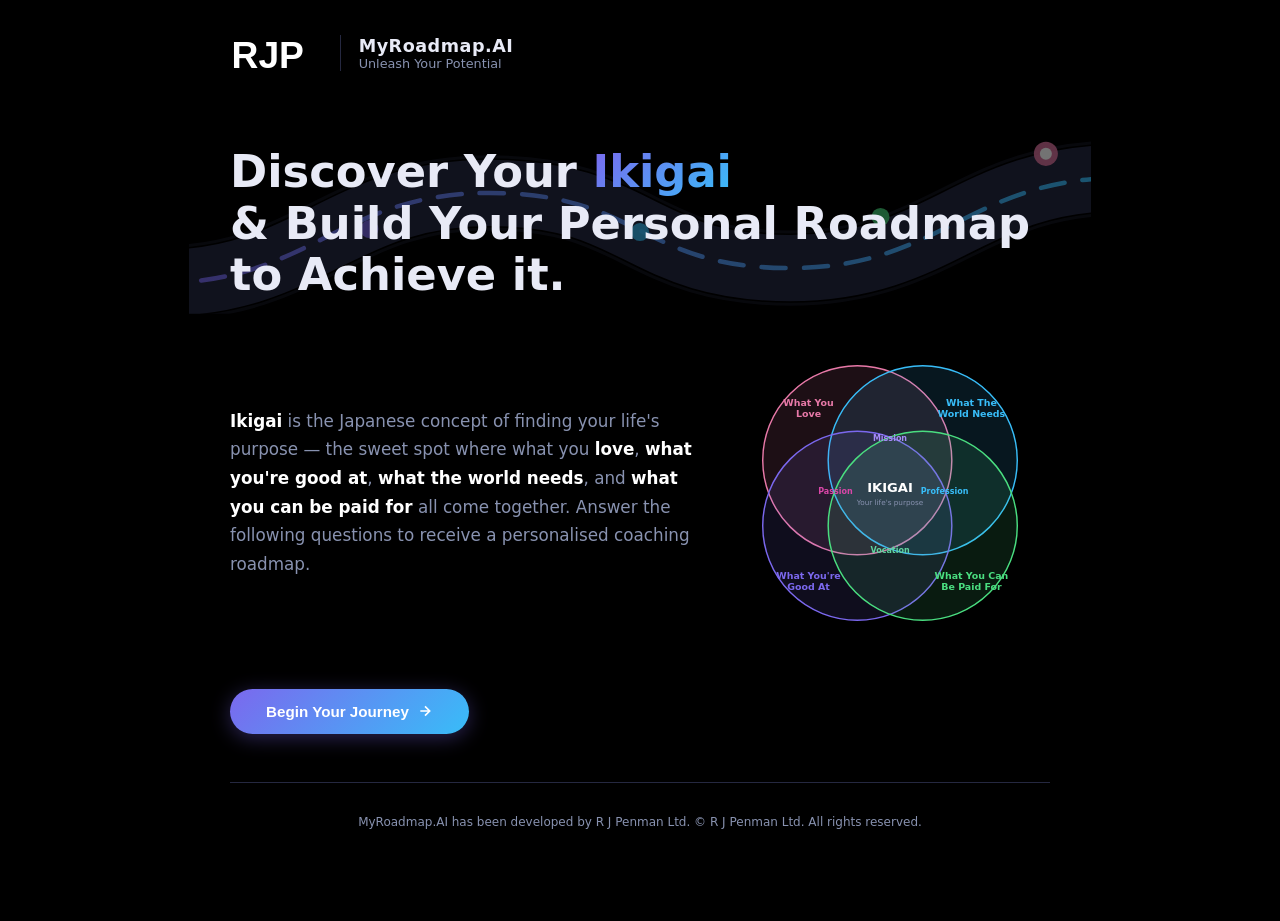
==== ikigai-coach/index.html @ 897a04e7 "data update" ====
<!DOCTYPE html>
<html lang="en">
<head>
  <meta charset="UTF-8" />
  <meta name="viewport" content="width=device-width, initial-scale=1.0" />
  <title>MyRoadmap.AI — Unleash Your Potential</title>

  <style>
    /* ─────────────────────────────────────────────────────────────────── */
    /*  ROOT & RESET                                                      */
    /* ─────────────────────────────────────────────────────────────────── */
    :root {
      --bg: #000000;
      --surface: #111318;
      --surface2: #191c28;
      --border: #252840;
      --text: #e8eaf6;
      --text-muted: #8892b0;
      --radius: 14px;
      --love: #e879a8;
      --good: #7b68ee;
      --need: #38bdf8;
      --paid: #4ade80;
      --gradient: linear-gradient(135deg, #7b68ee, #38bdf8);
    }

    * { box-sizing: border-box; margin: 0; padding: 0; }

    body {
      font-family: 'Segoe UI', system-ui, -apple-system, sans-serif;
      background: var(--bg);
      color: var(--text);
      min-height: 100vh;
      display: flex;
      align-items: flex-start;
      justify-content: center;
    }

    .app {
      width: 100%;
      max-width: 860px;
      padding: 32px 20px 60px;
    }

    /* ── SCREENS ── */
    .screen { display: none; animation: fadeIn .4s ease; }
    .screen.active { display: block; }
    @keyframes fadeIn { from { opacity: 0; transform: translateY(14px); } to { opacity: 1; transform: translateY(0); } }

    /* ── HEADER ── */
    .logo-row { display: flex; align-items: center; gap: 18px; margin-bottom: 40px; }
    .logo-rjp { height: 42px; width: auto; display: block; }
    .logo-divider { width: 1px; height: 36px; background: var(--border); }
    .logo-title { font-size: 1.1rem; font-weight: 700; letter-spacing: .5px; }
    .logo-subtitle { font-size: .8rem; color: var(--text-muted); }

    /* ── HERO ── */
    .hero-heading {
      font-size: clamp(1.8rem, 5vw, 2.8rem);
      font-weight: 800;
      line-height: 1.15;
      margin-bottom: 16px;
    }
    .hero-heading span { background: var(--gradient); -webkit-background-clip: text; -webkit-text-fill-color: transparent; }
    .hero-sub { color: var(--text-muted); font-size: 1.05rem; line-height: 1.7; max-width: 600px; margin-bottom: 36px; }

    /* ── IKIGAI INTRO CIRCLES ── */
    .ikigai-intro-grid {
      display: grid;
      grid-template-columns: repeat(2, 1fr);
      gap: 14px;
      margin-bottom: 40px;
    }
    .ikigai-intro-card {
      background: var(--surface);
      border: 1px solid var(--border);
      border-radius: var(--radius);
      padding: 24px;
      border-top: 4px solid;
      text-align: center;
    }
    .ikigai-intro-card .emoji { font-size: 2rem; margin-bottom: 10px; }
    .ikigai-intro-card h3 { font-size: .95rem; font-weight: 700; margin-bottom: 6px; }
    .ikigai-intro-card p { font-size: .82rem; color: var(--text-muted); line-height: 1.5; }
    .ikigai-intro-card.love { border-color: var(--love); }
    .ikigai-intro-card.good { border-color: var(--good); }
    .ikigai-intro-card.need { border-color: var(--need); }
    .ikigai-intro-card.paid { border-color: var(--paid); }

    @media (max-width: 480px) {
      .ikigai-intro-grid { grid-template-columns: 1fr; }
    }

    /* ── BUTTONS ── */
    .btn-primary {
      display: inline-flex; align-items: center; gap: 8px;
      background: var(--gradient);
      color: #fff; font-weight: 700; font-size: .95rem;
      border: none; border-radius: 50px;
      padding: 14px 36px;
      cursor: pointer;
      transition: transform .15s, box-shadow .15s;
      box-shadow: 0 4px 20px rgba(123,104,238,.35);
    }
    .btn-primary:hover { transform: translateY(-2px); box-shadow: 0 6px 28px rgba(123,104,238,.5); }

    .btn-secondary {
      display: inline-flex; align-items: center; gap: 8px;
      background: var(--surface2);
      color: var(--text); font-weight: 600; font-size: .95rem;
      border: 1.5px solid var(--border); border-radius: 50px;
      padding: 13px 32px;
      cursor: pointer;
      transition: border-color .15s;
    }
    .btn-secondary:hover { border-color: #7b68ee; }

    .actions { display: flex; gap: 14px; margin-top: 32px; flex-wrap: wrap; }

    /* ── PROGRESS BAR ── */
    .progress-wrap { margin-bottom: 32px; }
    .progress-label { font-size: .78rem; font-weight: 600; color: var(--text-muted); margin-bottom: 8px; letter-spacing: 1px; text-transform: uppercase; }
    .progress-track { height: 6px; background: var(--surface2); border-radius: 3px; overflow: hidden; }
    .progress-fill { height: 100%; background: var(--gradient); border-radius: 3px; transition: width .4s ease; }

    /* ── STEP INDICATORS ── */
    .step-dots { display: flex; gap: 8px; margin-bottom: 8px; }
    .step-dot {
      width: 32px; height: 32px; border-radius: 50%;
      display: flex; align-items: center; justify-content: center;
      font-size: .75rem; font-weight: 700;
      background: var(--surface2); border: 2px solid var(--border);
      color: var(--text-muted); transition: all .3s;
    }
    .step-dot.active { border-color: #7b68ee; color: #fff; background: #7b68ee; }
    .step-dot.done { border-color: var(--paid); color: #fff; background: var(--paid); }

    /* ── FORM FIELDS ── */
    .field-group { margin-bottom: 20px; }
    .field-group label {
      display: block; font-size: .82rem; font-weight: 600;
      color: var(--text-muted); margin-bottom: 6px; letter-spacing: .5px;
    }
    .field-group input,
    .field-group select,
    .field-group textarea {
      width: 100%;
      background: var(--surface2);
      border: 1.5px solid var(--border);
      border-radius: 10px;
      padding: 14px 16px;
      color: var(--text);
      font-size: .95rem;
      font-family: inherit;
      outline: none;
      transition: border-color .2s;
    }
    .field-group input:focus,
    .field-group select:focus,
    .field-group textarea:focus { border-color: #7b68ee; }
    .field-group textarea { resize: vertical; min-height: 90px; }
    .field-group select { cursor: pointer; }
    .field-group select option { background: var(--surface2); color: var(--text); }

    .field-row { display: grid; grid-template-columns: 1fr 1fr; gap: 16px; }
    @media (max-width: 480px) { .field-row { grid-template-columns: 1fr; } }

    .step-title {
      font-size: 1.4rem; font-weight: 800; margin-bottom: 8px;
    }
    .step-subtitle {
      color: var(--text-muted); font-size: .92rem; line-height: 1.6; margin-bottom: 28px;
    }

    /* colour accent on step titles */
    .step-love .step-title { color: var(--love); }
    .step-good .step-title { color: var(--good); }
    .step-need .step-title { color: var(--need); }
    .step-paid .step-title { color: var(--paid); }

    /* ── TAG CHIPS ── */
    .tag-suggestions { display: flex; flex-wrap: wrap; gap: 8px; margin-bottom: 16px; }
    .tag-chip {
      display: inline-flex; align-items: center;
      padding: 8px 16px;
      background: var(--surface2);
      border: 1.5px solid var(--border);
      border-radius: 50px;
      font-size: .82rem; font-weight: 600;
      color: var(--text-muted);
      cursor: pointer;
      transition: all .2s;
      user-select: none;
    }
    .tag-chip:hover { border-color: #7b68ee; color: var(--text); }
    .tag-chip.selected { background: #7b68ee22; border-color: #7b68ee; color: #c4b5fd; }
    .tag-chip.selected.love { background: rgba(232,121,168,.15); border-color: var(--love); color: var(--love); }
    .tag-chip.selected.good { background: rgba(123,104,238,.15); border-color: var(--good); color: #c4b5fd; }
    .tag-chip.selected.need { background: rgba(56,189,248,.15); border-color: var(--need); color: var(--need); }
    .tag-chip.selected.paid { background: rgba(74,222,128,.15); border-color: var(--paid); color: var(--paid); }

    .custom-tag-row { display: flex; gap: 8px; margin-bottom: 12px; }
    .custom-tag-row input { flex: 1; }
    .custom-tag-row button {
      background: var(--surface2); border: 1.5px solid var(--border);
      border-radius: 10px; padding: 10px 18px; color: var(--text);
      font-weight: 600; cursor: pointer; white-space: nowrap;
      transition: border-color .2s;
    }
    .custom-tag-row button:hover { border-color: #7b68ee; }

    .selected-tags { display: flex; flex-wrap: wrap; gap: 6px; margin-top: 12px; min-height: 24px; }
    .selected-tag {
      display: inline-flex; align-items: center; gap: 6px;
      padding: 6px 14px;
      border-radius: 50px;
      font-size: .8rem; font-weight: 600;
    }
    .selected-tag.love { background: rgba(232,121,168,.15); color: var(--love); }
    .selected-tag.good { background: rgba(123,104,238,.15); color: #c4b5fd; }
    .selected-tag.need { background: rgba(56,189,248,.15); color: var(--need); }
    .selected-tag.paid { background: rgba(74,222,128,.15); color: var(--paid); }
    .selected-tag .remove {
      cursor: pointer; font-size: .7rem; opacity: .7;
      transition: opacity .15s;
    }
    .selected-tag .remove:hover { opacity: 1; }

    /* ── GOALS SECTION ── */
    .goal-period { margin-bottom: 28px; }
    .goal-period h3 {
      font-size: 1rem; font-weight: 700; margin-bottom: 14px;
      padding-bottom: 8px; border-bottom: 1px solid var(--border);
    }
    .goal-period h3 .badge {
      display: inline-block;
      background: var(--gradient);
      color: #fff;
      font-size: .7rem; font-weight: 700;
      padding: 3px 10px; border-radius: 50px;
      margin-left: 8px; vertical-align: middle;
    }

    /* ── RESULTS ── */
    .results-hero {
      text-align: center;
      padding: 48px 24px;
      background: var(--surface);
      border: 1px solid var(--border);
      border-radius: var(--radius);
      margin-bottom: 32px;
    }
    .results-hero h1 {
      font-size: clamp(1.6rem, 4vw, 2.4rem);
      font-weight: 800;
      margin-bottom: 8px;
    }
    .results-hero h1 span { background: var(--gradient); -webkit-background-clip: text; -webkit-text-fill-color: transparent; }
    .results-hero p { color: var(--text-muted); font-size: 1rem; }

    .result-section {
      background: var(--surface);
      border: 1px solid var(--border);
      border-radius: var(--radius);
      padding: 28px;
      margin-bottom: 20px;
    }
    .result-section h2 {
      font-size: 1.15rem; font-weight: 700; margin-bottom: 16px;
      display: flex; align-items: center; gap: 10px;
    }
    .result-section h2 .dot {
      width: 12px; height: 12px; border-radius: 50%; flex-shrink: 0;
    }

    .intersection-grid {
      display: grid; grid-template-columns: repeat(2, 1fr); gap: 16px;
    }
    @media (max-width: 600px) { .intersection-grid { grid-template-columns: 1fr; } }

    .intersection-card {
      background: var(--surface2);
      border: 1px solid var(--border);
      border-radius: 12px;
      padding: 20px;
      border-left: 4px solid;
    }
    .intersection-card h3 { font-size: .95rem; font-weight: 700; margin-bottom: 4px; }
    .intersection-card .subtitle { font-size: .78rem; color: var(--text-muted); margin-bottom: 10px; }
    .intersection-card .items { font-size: .85rem; line-height: 1.7; }
    .intersection-card.passion { border-left-color: #d946a8; }
    .intersection-card.passion h3 { color: #d946a8; }
    .intersection-card.mission { border-left-color: #a78bfa; }
    .intersection-card.mission h3 { color: #a78bfa; }
    .intersection-card.vocation { border-left-color: #60d5a0; }
    .intersection-card.vocation h3 { color: #60d5a0; }
    .intersection-card.profession { border-left-color: #38bdf8; }
    .intersection-card.profession h3 { color: #38bdf8; }

    .strength-bar-wrap { margin-bottom: 12px; }
    .strength-bar-label { display: flex; justify-content: space-between; font-size: .82rem; margin-bottom: 4px; }
    .strength-bar-label span:last-child { color: var(--text-muted); }
    .strength-bar { height: 8px; background: var(--surface2); border-radius: 4px; overflow: hidden; }
    .strength-bar-fill { height: 100%; border-radius: 4px; transition: width .6s ease; }
    .strength-bar-fill.passion { background: #d946a8; }
    .strength-bar-fill.mission { background: #a78bfa; }
    .strength-bar-fill.vocation { background: #60d5a0; }
    .strength-bar-fill.profession { background: #38bdf8; }

    .roadmap-timeline { position: relative; padding-left: 28px; }
    .roadmap-timeline::before {
      content: ''; position: absolute; left: 8px; top: 4px; bottom: 4px;
      width: 2px; background: var(--border);
    }
    .roadmap-item { position: relative; margin-bottom: 24px; }
    .roadmap-item::before {
      content: ''; position: absolute; left: -24px; top: 6px;
      width: 12px; height: 12px; border-radius: 50%;
      background: var(--gradient); border: 2px solid var(--bg);
    }
    .roadmap-item h4 { font-size: .92rem; font-weight: 700; margin-bottom: 6px; }
    .roadmap-item ul { list-style: none; padding: 0; }
    .roadmap-item li {
      font-size: .85rem; color: var(--text-muted); line-height: 1.7;
      padding-left: 16px; position: relative;
    }
    .roadmap-item li::before {
      content: ''; position: absolute; left: 0; top: 10px;
      width: 6px; height: 6px; border-radius: 50%;
      background: var(--border);
    }

    .coaching-focus {
      display: grid; grid-template-columns: repeat(auto-fill, minmax(220px, 1fr)); gap: 12px;
    }
    .focus-card {
      background: var(--surface2); border: 1px solid var(--border);
      border-radius: 10px; padding: 16px;
    }
    .focus-card h4 { font-size: .88rem; font-weight: 700; margin-bottom: 6px; }
    .focus-card p { font-size: .8rem; color: var(--text-muted); line-height: 1.6; }

    /* ── IKIGAI SVG DIAGRAM ── */
    .ikigai-diagram-wrap {
      display: flex; justify-content: center; margin: 24px 0;
    }
    .ikigai-diagram-wrap svg { max-width: 420px; width: 100%; height: auto; }

    /* ── 5F PILLARS ── */
    .pillar-tabs { display: flex; gap: 6px; margin-bottom: 24px; flex-wrap: wrap; }
    .pillar-tab {
      display: flex; align-items: center; gap: 6px;
      padding: 10px 16px; border-radius: 50px;
      background: var(--surface2); border: 1.5px solid var(--border);
      font-size: .82rem; font-weight: 600; color: var(--text-muted);
      cursor: pointer; transition: all .2s; user-select: none;
    }
    .pillar-tab:hover { border-color: #555; }
    .pillar-tab.active { color: #fff; }
    .pillar-tab .pillar-icon { font-size: 1rem; }
    .pillar-tab.active.tab-finances   { background: rgba(74,222,128,.15); border-color: var(--paid); color: var(--paid); }
    .pillar-tab.active.tab-family     { background: rgba(232,121,168,.15); border-color: var(--love); color: var(--love); }
    .pillar-tab.active.tab-fitness    { background: rgba(251,191,36,.15); border-color: #fbbf24; color: #fbbf24; }
    .pillar-tab.active.tab-fortitude  { background: rgba(123,104,238,.15); border-color: var(--good); color: #c4b5fd; }
    .pillar-tab.active.tab-fulfilment { background: rgba(56,189,248,.15); border-color: var(--need); color: var(--need); }

    .pillar-panel { display: none; animation: fadeIn .3s ease; }
    .pillar-panel.active { display: block; }

    .pillar-header { margin-bottom: 20px; }
    .pillar-header h3 { font-size: 1.1rem; font-weight: 700; margin-bottom: 4px; }
    .pillar-header .pillar-align {
      font-size: .78rem; color: var(--text-muted); line-height: 1.5;
      padding: 8px 12px; border-radius: 8px;
      background: var(--surface2); border-left: 3px solid;
      margin-top: 8px;
    }
    .pillar-header .pillar-align.align-finances   { border-left-color: var(--paid); }
    .pillar-header .pillar-align.align-family     { border-left-color: var(--love); }
    .pillar-header .pillar-align.align-fitness    { border-left-color: #fbbf24; }
    .pillar-header .pillar-align.align-fortitude  { border-left-color: var(--good); }
    .pillar-header .pillar-align.align-fulfilment { border-left-color: var(--need); }

    .pillar-timeframes { display: flex; flex-direction: column; gap: 16px; }

    /* Pillar results cards */
    .pillar-results-grid { display: grid; grid-template-columns: repeat(auto-fill, minmax(250px, 1fr)); gap: 14px; }
    .pillar-result-card {
      background: var(--surface2); border: 1px solid var(--border);
      border-radius: 12px; padding: 20px; border-top: 3px solid;
    }
    .pillar-result-card.pr-finances   { border-top-color: var(--paid); }
    .pillar-result-card.pr-family     { border-top-color: var(--love); }
    .pillar-result-card.pr-fitness    { border-top-color: #fbbf24; }
    .pillar-result-card.pr-fortitude  { border-top-color: var(--good); }
    .pillar-result-card.pr-fulfilment { border-top-color: var(--need); }
    .pillar-result-card h4 { font-size: .92rem; font-weight: 700; margin-bottom: 4px; display: flex; align-items: center; gap: 8px; }
    .pillar-result-card .pillar-zone { font-size: .72rem; color: var(--text-muted); margin-bottom: 10px; }
    .pillar-result-card .pillar-goals { font-size: .82rem; line-height: 1.65; }
    .pillar-result-card .pillar-goals strong { color: var(--text); }
    .pillar-result-card .pillar-goals .goal-text { color: var(--text-muted); }

    /* ── QUICK WINS ── */
    .quick-wins-grid { display: grid; grid-template-columns: repeat(3, 1fr); gap: 16px; }
    @media (max-width: 600px) { .quick-wins-grid { grid-template-columns: 1fr; } }
    .quick-win-card {
      background: var(--surface2); border: 1px solid var(--border);
      border-radius: 12px; padding: 22px; position: relative;
      border-top: 3px solid;
    }
    .quick-win-card.qw-1 { border-top-color: #fbbf24; }
    .quick-win-card.qw-2 { border-top-color: #38bdf8; }
    .quick-win-card.qw-3 { border-top-color: #4ade80; }
    .quick-win-number {
      width: 28px; height: 28px; border-radius: 50%;
      display: flex; align-items: center; justify-content: center;
      font-size: .75rem; font-weight: 800; color: #fff;
      margin-bottom: 12px;
    }
    .qw-1 .quick-win-number { background: #fbbf24; color: #1a1a1a; }
    .qw-2 .quick-win-number { background: #38bdf8; }
    .qw-3 .quick-win-number { background: #4ade80; color: #1a1a1a; }
    .quick-win-card h4 { font-size: .92rem; font-weight: 700; margin-bottom: 6px; }
    .quick-win-card .qw-action { font-size: .84rem; color: var(--text-muted); line-height: 1.65; margin-bottom: 10px; }
    .quick-win-card .qw-outcome {
      font-size: .78rem; font-weight: 600; padding: 8px 12px;
      background: rgba(123,104,238,.1); border-radius: 8px;
      color: #c4b5fd; line-height: 1.5;
    }

    /* ── DETAILED ROADMAP ── */
    .phase-header {
      display: flex; align-items: center; gap: 12px;
      margin-bottom: 20px; padding-bottom: 12px;
      border-bottom: 1px solid var(--border);
    }
    .phase-badge {
      display: inline-flex; align-items: center; justify-content: center;
      padding: 6px 16px; border-radius: 50px;
      font-size: .75rem; font-weight: 700; letter-spacing: .5px;
      text-transform: uppercase; color: #fff;
    }
    .phase-badge.phase-1 { background: linear-gradient(135deg, #fbbf24, #f59e0b); color: #1a1a1a; }
    .phase-badge.phase-2 { background: linear-gradient(135deg, #7b68ee, #6d5ce7); }
    .phase-badge.phase-3 { background: linear-gradient(135deg, #38bdf8, #0ea5e9); }
    .phase-badge.phase-4 { background: linear-gradient(135deg, #4ade80, #22c55e); color: #1a1a1a; }
    .phase-header h3 { font-size: 1.1rem; font-weight: 700; }
    .phase-header .phase-desc { font-size: .82rem; color: var(--text-muted); }

    .task-list { list-style: none; padding: 0; }
    .task-item {
      display: flex; gap: 14px; padding: 14px 0;
      border-bottom: 1px solid rgba(37,40,64,.6);
    }
    .task-item:last-child { border-bottom: none; }
    .task-num {
      flex-shrink: 0; width: 30px; height: 30px;
      border-radius: 50%; display: flex; align-items: center; justify-content: center;
      font-size: .78rem; font-weight: 700;
      background: var(--surface2); border: 1.5px solid var(--border);
      color: var(--text-muted); margin-top: 2px;
    }
    .task-content { flex: 1; }
    .task-content h5 { font-size: .9rem; font-weight: 700; margin-bottom: 4px; color: var(--text); }
    .task-content p { font-size: .82rem; color: var(--text-muted); line-height: 1.6; }
    .task-tag {
      display: inline-block; font-size: .68rem; font-weight: 700;
      padding: 2px 8px; border-radius: 50px; margin-top: 6px;
      text-transform: uppercase; letter-spacing: .5px;
    }
    .task-tag.reflect { background: rgba(232,121,168,.15); color: var(--love); }
    .task-tag.act { background: rgba(74,222,128,.15); color: var(--paid); }
    .task-tag.connect { background: rgba(56,189,248,.15); color: var(--need); }
    .task-tag.build { background: rgba(123,104,238,.15); color: var(--good); }
    .task-tag.review { background: rgba(251,191,36,.15); color: #fbbf24; }

    .phase-section { margin-bottom: 28px; }
    .phase-section:last-child { margin-bottom: 0; }

    /* ── PRINT ── */
    @media print {
      body { background: #fff; color: #1a1a1a; }
      .app { max-width: 100%; padding: 0; }
      .screen { display: none !important; }
      .screen.active { display: block !important; }
      .btn-primary, .btn-secondary, .actions, .progress-wrap, .step-dots { display: none !important; }
      .result-section, .results-hero { break-inside: avoid; border-color: #ddd; background: #fafafa; }
      .intersection-card { background: #f5f5f5; border-color: #ddd; }
      .roadmap-timeline::before { background: #ccc; }
      .strength-bar { background: #eee; }
    }

    /* ── MOBILE ── */
    @media (max-width: 480px) {
      .app { padding: 20px 14px 40px; }
      .logo-row { gap: 12px; margin-bottom: 28px; }
      .logo-rjp { height: 32px; }
      .step-title { font-size: 1.2rem; }
      .actions { flex-direction: column; }
      .actions .btn-primary, .actions .btn-secondary { width: 100%; justify-content: center; }
    }

    /* ── VALIDATION SHAKE ── */
    @keyframes wobble { 0%,100% { transform: translateX(0); } 20% { transform: translateX(-6px); } 40% { transform: translateX(6px); } 60% { transform: translateX(-4px); } 80% { transform: translateX(4px); } }
    .wobble { animation: wobble .4s ease; }
    .field-error { border-color: #e74c3c !important; }

    /* ── INTRO SPLIT LAYOUT ── */
    .intro-split {
      display: flex;
      align-items: center;
      gap: 32px;
      margin-bottom: 36px;
    }
    .intro-split .hero-sub {
      flex: 1;
      margin-bottom: 0;
    }
    .ikigai-diagram-intro {
      flex-shrink: 0;
      width: 320px;
    }
    .ikigai-diagram-intro svg {
      width: 100%;
      height: auto;
      display: block;
    }
    @media (max-width: 700px) {
      .intro-split {
        flex-direction: column-reverse;
        text-align: center;
      }
      .ikigai-diagram-intro { width: 280px; }
    }

    /* ── ROAD BACKGROUND ── */
    .hero-block {
      position: relative;
      padding: 32px 0 16px;
    }
    .road-bg {
      position: absolute;
      top: 50%;
      left: 50%;
      transform: translate(-50%, -50%);
      width: 110%;
      opacity: 0.45;
      pointer-events: none;
      z-index: 0;
    }
    .road-bg svg {
      width: 100%;
      height: auto;
      display: block;
    }
    .hero-block .hero-heading {
      position: relative;
      z-index: 1;
    }

    /* ── APP FOOTER ── */
    .app-footer {
      text-align: center;
      color: var(--text-muted);
      font-size: .75rem;
      padding: 32px 20px;
      border-top: 1px solid var(--border);
      margin-top: 48px;
    }
  </style>
</head>
<body>

<div class="app">

  <!-- ════════════════════════════════════════════ -->
  <!--  SCREEN: INTRO                              -->
  <!-- ════════════════════════════════════════════ -->
  <div id="screen-intro" class="screen active">

    <div class="logo-row">
      <svg xmlns="http://www.w3.org/2000/svg" viewBox="0 0 480 220" class="logo-rjp">
        <text x="8" y="190" font-family="'Arial Black','Helvetica Neue',Arial,sans-serif" font-weight="900" font-size="195" fill="white">RJP</text>
      </svg>
      <div class="logo-divider"></div>
      <div>
        <div class="logo-title">MyRoadmap.AI</div>
        <div class="logo-subtitle">Unleash Your Potential</div>
      </div>
    </div>

    <div class="hero-block">
      <div class="road-bg">
        <svg viewBox="0 0 600 120" xmlns="http://www.w3.org/2000/svg" preserveAspectRatio="xMidYMid meet">
          <path d="M-20,100 C80,100 100,40 200,40 C300,40 300,90 400,90 C500,90 520,30 620,30"
                stroke="#3a3d5c" stroke-width="50" fill="none" stroke-linecap="round" opacity="0.3"/>
          <path d="M-20,100 C80,100 100,40 200,40 C300,40 300,90 400,90 C500,90 520,30 620,30"
                stroke="#000" stroke-width="46" fill="none" stroke-linecap="round"/>
          <path d="M-20,100 C80,100 100,40 200,40 C300,40 300,90 400,90 C500,90 520,30 620,30"
                stroke="#252840" stroke-width="44" fill="none" stroke-linecap="round"/>
          <path d="M-20,100 C80,100 100,40 200,40 C300,40 300,90 400,90 C500,90 520,30 620,30"
                stroke="url(#roadGrad)" stroke-width="3" fill="none" stroke-dasharray="16,12" stroke-linecap="round"/>
          <circle cx="120" cy="64" r="6" fill="#7b68ee" opacity="0.9"/>
          <circle cx="300" cy="66" r="6" fill="#38bdf8" opacity="0.9"/>
          <circle cx="460" cy="56" r="6" fill="#4ade80" opacity="0.9"/>
          <g transform="translate(570,14)">
            <circle cx="0" cy="0" r="8" fill="#e879a8" opacity="0.9"/>
            <circle cx="0" cy="0" r="4" fill="#fff"/>
          </g>
          <defs>
            <linearGradient id="roadGrad" x1="0%" y1="0%" x2="100%" y2="0%">
              <stop offset="0%" stop-color="#7b68ee"/>
              <stop offset="100%" stop-color="#38bdf8"/>
            </linearGradient>
          </defs>
        </svg>
      </div>
      <h1 class="hero-heading">Discover Your <span>Ikigai</span><br>& Build Your Personal Roadmap to Achieve it.</h1>
    </div>
    <div class="intro-split">
      <p class="hero-sub">
        <strong style="color:#fff;">Ikigai</strong> is the Japanese concept of finding your life's purpose — the sweet spot where what you
        <strong style="color:#fff;">love</strong>, <strong style="color:#fff;">what you're good at</strong>, <strong style="color:#fff;">what the world needs</strong>,
        and <strong style="color:#fff;">what you can be paid for</strong> all come together. Answer the following questions to receive
        a personalised coaching roadmap.
      </p>
      <div class="ikigai-diagram-intro">
      <svg viewBox="0 0 440 440" xmlns="http://www.w3.org/2000/svg">
        <!-- Circles -->
        <circle cx="175" cy="175" r="130" fill="var(--love)" fill-opacity="0.12" stroke="var(--love)" stroke-width="2"/>
        <circle cx="265" cy="175" r="130" fill="var(--need)" fill-opacity="0.12" stroke="var(--need)" stroke-width="2"/>
        <circle cx="175" cy="265" r="130" fill="var(--good)" fill-opacity="0.12" stroke="var(--good)" stroke-width="2"/>
        <circle cx="265" cy="265" r="130" fill="var(--paid)" fill-opacity="0.12" stroke="var(--paid)" stroke-width="2"/>

        <!-- Outer labels -->
        <text x="108" y="100" fill="var(--love)" font-size="13" font-weight="700" text-anchor="middle">What You</text>
        <text x="108" y="116" fill="var(--love)" font-size="13" font-weight="700" text-anchor="middle">Love</text>

        <text x="332" y="100" fill="var(--need)" font-size="13" font-weight="700" text-anchor="middle">What The</text>
        <text x="332" y="116" fill="var(--need)" font-size="13" font-weight="700" text-anchor="middle">World Needs</text>

        <text x="108" y="338" fill="var(--good)" font-size="13" font-weight="700" text-anchor="middle">What You're</text>
        <text x="108" y="354" fill="var(--good)" font-size="13" font-weight="700" text-anchor="middle">Good At</text>

        <text x="332" y="338" fill="var(--paid)" font-size="13" font-weight="700" text-anchor="middle">What You Can</text>
        <text x="332" y="354" fill="var(--paid)" font-size="13" font-weight="700" text-anchor="middle">Be Paid For</text>

        <!-- Intersection labels -->
        <text x="220" y="148" fill="#a78bfa" font-size="11" font-weight="600" text-anchor="middle">Mission</text>
        <text x="145" y="222" fill="#d946a8" font-size="11" font-weight="600" text-anchor="middle">Passion</text>
        <text x="295" y="222" fill="#38bdf8" font-size="11" font-weight="600" text-anchor="middle">Profession</text>
        <text x="220" y="302" fill="#60d5a0" font-size="11" font-weight="600" text-anchor="middle">Vocation</text>

        <!-- Centre IKIGAI -->
        <text x="220" y="218" fill="#fff" font-size="18" font-weight="800" text-anchor="middle">IKIGAI</text>
        <text x="220" y="236" fill="var(--text-muted)" font-size="10" text-anchor="middle">Your life's purpose</text>
      </svg>
      </div>
    </div>

    <button class="btn-primary" onclick="startAssessment()">
      Begin Your Journey
      <svg width="16" height="16" fill="none" stroke="currentColor" stroke-width="2.5" viewBox="0 0 24 24"><path d="M5 12h14M12 5l7 7-7 7"/></svg>
    </button>
  </div>

  <!-- ════════════════════════════════════════════ -->
  <!--  SCREEN: STEP 1 — Personal Info             -->
  <!-- ════════════════════════════════════════════ -->
  <div id="screen-step1" class="screen">
    <div class="logo-row">
      <svg xmlns="http://www.w3.org/2000/svg" viewBox="0 0 480 220" class="logo-rjp"><text x="8" y="190" font-family="'Arial Black','Helvetica Neue',Arial,sans-serif" font-weight="900" font-size="195" fill="white">RJP</text></svg>
      <div class="logo-divider"></div>
      <div><div class="logo-title">MyRoadmap.AI</div><div class="logo-subtitle">Step 1 of 9</div></div>
    </div>
    <div class="progress-wrap">
      <div class="step-dots" id="dots-1"></div>
      <div class="progress-track"><div class="progress-fill" style="width:11.1%"></div></div>
    </div>

    <h2 class="step-title">About You</h2>
    <p class="step-subtitle">Let's start with the basics so your roadmap is personalised to you.</p>

    <div class="field-row">
      <div class="field-group">
        <label for="f-name">Full Name</label>
        <input type="text" id="f-name" placeholder="e.g. Ross Penman" />
      </div>
      <div class="field-group">
        <label for="f-age">Age</label>
        <input type="number" id="f-age" placeholder="e.g. 35" min="16" max="100" />
      </div>
    </div>
    <div class="field-row">
      <div class="field-group">
        <label for="f-email">Email Address</label>
        <input type="email" id="f-email" placeholder="e.g. ross@example.com" />
      </div>
      <div class="field-group">
        <label for="f-phone">Contact Phone Number</label>
        <input type="tel" id="f-phone" placeholder="e.g. 07700 900123" />
      </div>
    </div>
    <div class="field-row">
      <div class="field-group">
        <label for="f-relationship">Relationship Status</label>
        <select id="f-relationship">
          <option value="">Select...</option>
          <option>Single</option>
          <option>In a Relationship</option>
          <option>Married</option>
          <option>Divorced</option>
          <option>Widowed</option>
          <option>Prefer not to say</option>
        </select>
      </div>
      <div class="field-group">
        <label for="f-occupation">Current Occupation</label>
        <input type="text" id="f-occupation" placeholder="e.g. Sales Manager" />
      </div>
    </div>
    <div class="field-row">
      <div class="field-group">
        <label for="f-parent">Do you have children?</label>
        <select id="f-parent">
          <option value="">Select...</option>
          <option>Yes</option>
          <option>No</option>
          <option>Expecting</option>
          <option>Prefer not to say</option>
        </select>
      </div>
      <div class="field-group">
        <label for="f-date">Today's Date</label>
        <input type="text" id="f-date" readonly style="color:var(--text-muted); cursor:default;" />
      </div>
    </div>

    <div class="actions">
      <button class="btn-secondary" onclick="showScreen('screen-intro')">Back</button>
      <button class="btn-primary" onclick="validateStep1()">
        Next
        <svg width="14" height="14" fill="none" stroke="currentColor" stroke-width="2.5" viewBox="0 0 24 24"><path d="M5 12h14M12 5l7 7-7 7"/></svg>
      </button>
    </div>
  </div>

  <!-- ════════════════════════════════════════════ -->
  <!--  SCREEN: STEP 2 — What You Love             -->
  <!-- ════════════════════════════════════════════ -->
  <div id="screen-step2" class="screen step-love">
    <div class="logo-row">
      <svg xmlns="http://www.w3.org/2000/svg" viewBox="0 0 480 220" class="logo-rjp"><text x="8" y="190" font-family="'Arial Black','Helvetica Neue',Arial,sans-serif" font-weight="900" font-size="195" fill="white">RJP</text></svg>
      <div class="logo-divider"></div>
      <div><div class="logo-title">MyRoadmap.AI</div><div class="logo-subtitle">Step 2 of 9</div></div>
    </div>
    <div class="progress-wrap">
      <div class="step-dots" id="dots-2"></div>
      <div class="progress-track"><div class="progress-fill" style="width:22.2%"></div></div>
    </div>

    <h2 class="step-title">What You Love</h2>
    <p class="step-subtitle">Select or add the activities, topics, and passions that truly energise and excite you. Choose as many as you like.</p>

    <div class="tag-suggestions" id="tags-love"></div>
    <div class="custom-tag-row">
      <input type="text" id="custom-love" placeholder="Add your own..." />
      <button onclick="addCustomTag('love')">+ Add</button>
    </div>
    <div class="selected-tags" id="selected-love"></div>

    <div class="actions">
      <button class="btn-secondary" onclick="goToStep(1)">Back</button>
      <button class="btn-primary" onclick="validateTagStep('love', 3)">
        Next
        <svg width="14" height="14" fill="none" stroke="currentColor" stroke-width="2.5" viewBox="0 0 24 24"><path d="M5 12h14M12 5l7 7-7 7"/></svg>
      </button>
    </div>
  </div>

  <!-- ════════════════════════════════════════════ -->
  <!--  SCREEN: STEP 3 — What You're Good At       -->
  <!-- ════════════════════════════════════════════ -->
  <div id="screen-step3" class="screen step-good">
    <div class="logo-row">
      <svg xmlns="http://www.w3.org/2000/svg" viewBox="0 0 480 220" class="logo-rjp"><text x="8" y="190" font-family="'Arial Black','Helvetica Neue',Arial,sans-serif" font-weight="900" font-size="195" fill="white">RJP</text></svg>
      <div class="logo-divider"></div>
      <div><div class="logo-title">MyRoadmap.AI</div><div class="logo-subtitle">Step 3 of 9</div></div>
    </div>
    <div class="progress-wrap">
      <div class="step-dots" id="dots-3"></div>
      <div class="progress-track"><div class="progress-fill" style="width:33.3%"></div></div>
    </div>

    <h2 class="step-title">What You're Good At</h2>
    <p class="step-subtitle">What skills and talents come naturally to you? What do others often ask you for help with?</p>

    <div class="tag-suggestions" id="tags-good"></div>
    <div class="custom-tag-row">
      <input type="text" id="custom-good" placeholder="Add your own..." />
      <button onclick="addCustomTag('good')">+ Add</button>
    </div>
    <div class="selected-tags" id="selected-good"></div>

    <div class="actions">
      <button class="btn-secondary" onclick="goToStep(2)">Back</button>
      <button class="btn-primary" onclick="validateTagStep('good', 4)">
        Next
        <svg width="14" height="14" fill="none" stroke="currentColor" stroke-width="2.5" viewBox="0 0 24 24"><path d="M5 12h14M12 5l7 7-7 7"/></svg>
      </button>
    </div>
  </div>

  <!-- ════════════════════════════════════════════ -->
  <!--  SCREEN: STEP 4 — What The World Needs      -->
  <!-- ════════════════════════════════════════════ -->
  <div id="screen-step4" class="screen step-need">
    <div class="logo-row">
      <svg xmlns="http://www.w3.org/2000/svg" viewBox="0 0 480 220" class="logo-rjp"><text x="8" y="190" font-family="'Arial Black','Helvetica Neue',Arial,sans-serif" font-weight="900" font-size="195" fill="white">RJP</text></svg>
      <div class="logo-divider"></div>
      <div><div class="logo-title">MyRoadmap.AI</div><div class="logo-subtitle">Step 4 of 9</div></div>
    </div>
    <div class="progress-wrap">
      <div class="step-dots" id="dots-4"></div>
      <div class="progress-track"><div class="progress-fill" style="width:44.4%"></div></div>
    </div>

    <h2 class="step-title">What The World Needs</h2>
    <p class="step-subtitle">What problems do you see in the world that you'd love to help solve? What causes matter to you?</p>

    <div class="tag-suggestions" id="tags-need"></div>
    <div class="custom-tag-row">
      <input type="text" id="custom-need" placeholder="Add your own..." />
      <button onclick="addCustomTag('need')">+ Add</button>
    </div>
    <div class="selected-tags" id="selected-need"></div>

    <div class="actions">
      <button class="btn-secondary" onclick="goToStep(3)">Back</button>
      <button class="btn-primary" onclick="validateTagStep('need', 5)">
        Next
        <svg width="14" height="14" fill="none" stroke="currentColor" stroke-width="2.5" viewBox="0 0 24 24"><path d="M5 12h14M12 5l7 7-7 7"/></svg>
      </button>
    </div>
  </div>

  <!-- ════════════════════════════════════════════ -->
  <!--  SCREEN: STEP 5 — What You Can Be Paid For  -->
  <!-- ════════════════════════════════════════════ -->
  <div id="screen-step5" class="screen step-paid">
    <div class="logo-row">
      <svg xmlns="http://www.w3.org/2000/svg" viewBox="0 0 480 220" class="logo-rjp"><text x="8" y="190" font-family="'Arial Black','Helvetica Neue',Arial,sans-serif" font-weight="900" font-size="195" fill="white">RJP</text></svg>
      <div class="logo-divider"></div>
      <div><div class="logo-title">MyRoadmap.AI</div><div class="logo-subtitle">Step 5 of 9</div></div>
    </div>
    <div class="progress-wrap">
      <div class="step-dots" id="dots-5"></div>
      <div class="progress-track"><div class="progress-fill" style="width:55.6%"></div></div>
    </div>

    <h2 class="step-title">What You Can Be Paid For</h2>
    <p class="step-subtitle">Think about your marketable skills, services, or products. What could people or businesses pay you for?</p>

    <div class="tag-suggestions" id="tags-paid"></div>
    <div class="custom-tag-row">
      <input type="text" id="custom-paid" placeholder="Add your own..." />
      <button onclick="addCustomTag('paid')">+ Add</button>
    </div>
    <div class="selected-tags" id="selected-paid"></div>

    <div class="actions">
      <button class="btn-secondary" onclick="goToStep(4)">Back</button>
      <button class="btn-primary" onclick="validateTagStep('paid', 6)">
        Next
        <svg width="14" height="14" fill="none" stroke="currentColor" stroke-width="2.5" viewBox="0 0 24 24"><path d="M5 12h14M12 5l7 7-7 7"/></svg>
      </button>
    </div>
  </div>

  <!-- ════════════════════════════════════════════ -->
  <!--  SCREEN: STEP 6 — Frame of Mind             -->
  <!-- ════════════════════════════════════════════ -->
  <div id="screen-step6" class="screen">
    <div class="logo-row">
      <svg xmlns="http://www.w3.org/2000/svg" viewBox="0 0 480 220" class="logo-rjp"><text x="8" y="190" font-family="'Arial Black','Helvetica Neue',Arial,sans-serif" font-weight="900" font-size="195" fill="white">RJP</text></svg>
      <div class="logo-divider"></div>
      <div><div class="logo-title">MyRoadmap.AI</div><div class="logo-subtitle">Step 6 of 9 — Frame of Mind</div></div>
    </div>
    <div class="progress-wrap">
      <div class="step-dots" id="dots-6"></div>
      <div class="progress-track"><div class="progress-fill" style="width:66.7%"></div></div>
    </div>

    <h2 class="step-title" style="color:#c4b5fd">&#129504; Frame of Mind</h2>
    <p class="step-subtitle">Your mindset is the key to your belief system. We start here because how you think determines how act. Without the right frame of mind, you'll struggle to unleash your potential and be fulfilled as a result.</p>

    <div class="field-group">
      <label for="g-mind-blocker">What do you feel is the biggest mental barrier or belief holding you back right now?</label>
      <textarea id="g-mind-blocker" placeholder="e.g. I keep telling myself I'm not experienced enough to go out on my own, that I'll fail..."></textarea>
    </div>
    <div class="field-group">
      <label for="g-mind-impact">If that was to change, what would it do for you?</label>
      <textarea id="g-mind-impact" placeholder="e.g. I'd back myself fully, take bold action, and stop waiting for permission to go after what I really want..."></textarea>
    </div>
    <div class="field-group">
      <label for="g-mind-success">List 5 words that you feel would reflect the frame of mind you strive to possess?</label>
      <textarea id="g-mind-success" placeholder="e.g. Confident, Resilient, Decisive, Focused, Fearless"></textarea>
    </div>

    <div class="actions">
      <button class="btn-secondary" onclick="goToStep(5)">Back</button>
      <button class="btn-primary" onclick="validatePillarStep(6, 'mindset', 7)">
        Next — Finances
        <svg width="14" height="14" fill="none" stroke="currentColor" stroke-width="2.5" viewBox="0 0 24 24"><path d="M5 12h14M12 5l7 7-7 7"/></svg>
      </button>
    </div>
  </div>

  <!-- ════════════════════════════════════════════ -->
  <!--  SCREEN: STEP 7 — Finances                  -->
  <!-- ════════════════════════════════════════════ -->
  <div id="screen-step7" class="screen">
    <div class="logo-row">
      <svg xmlns="http://www.w3.org/2000/svg" viewBox="0 0 480 220" class="logo-rjp"><text x="8" y="190" font-family="'Arial Black','Helvetica Neue',Arial,sans-serif" font-weight="900" font-size="195" fill="white">RJP</text></svg>
      <div class="logo-divider"></div>
      <div><div class="logo-title">MyRoadmap.AI</div><div class="logo-subtitle">Step 7 of 9 — Finances</div></div>
    </div>
    <div class="progress-wrap">
      <div class="step-dots" id="dots-7"></div>
      <div class="progress-track"><div class="progress-fill" style="width:77.8%"></div></div>
    </div>

    <h2 class="step-title" style="color:var(--paid)">&#128176; Finances</h2>
    <p class="step-subtitle">With the right mindset in place, let's look at your financial reality. Money isn't the goal — it's the fuel that gives you freedom to pursue your purpose. Financial clarity removes anxiety and creates space for everything else.</p>

    <div class="field-row">
      <div class="field-group">
        <label for="g-fin-current">What do you currently earn per year?</label>
        <div style="position:relative;">
          <span style="position:absolute; left:14px; top:50%; transform:translateY(-50%); color:var(--text-muted); font-weight:600; font-size:.95rem;">&pound;</span>
          <input type="number" id="g-fin-current" placeholder="e.g. 45000" min="0" step="1000" style="padding-left:30px;">
        </div>
      </div>
      <div class="field-group">
        <label for="g-fin-target">What do you <strong style="color:var(--text);">aspire</strong> to earn per year?</label>
        <div style="position:relative;">
          <span style="position:absolute; left:14px; top:50%; transform:translateY(-50%); color:var(--text-muted); font-weight:600; font-size:.95rem;">&pound;</span>
          <input type="number" id="g-fin-target" placeholder="e.g. 80000" min="0" step="1000" style="padding-left:30px;">
        </div>
      </div>
    </div>
    <div class="field-group">
      <label for="g-fin-goal" id="g-fin-goal-label">What would earning that allow you to do that your current earning power doesn't?</label>
      <textarea id="g-fin-goal" placeholder="e.g. I'd have the freedom to work on my own terms, provide for my family without stress, and build long-term wealth..."></textarea>
    </div>

    <div class="actions">
      <button class="btn-secondary" onclick="goToStep(6)">Back</button>
      <button class="btn-primary" onclick="validatePillarStep(7, 'finances', 8)">
        Next — Fitness
        <svg width="14" height="14" fill="none" stroke="currentColor" stroke-width="2.5" viewBox="0 0 24 24"><path d="M5 12h14M12 5l7 7-7 7"/></svg>
      </button>
    </div>
  </div>

  <!-- ════════════════════════════════════════════ -->
  <!--  SCREEN: STEP 8 — Fitness                   -->
  <!-- ════════════════════════════════════════════ -->
  <div id="screen-step8" class="screen">
    <div class="logo-row">
      <svg xmlns="http://www.w3.org/2000/svg" viewBox="0 0 480 220" class="logo-rjp"><text x="8" y="190" font-family="'Arial Black','Helvetica Neue',Arial,sans-serif" font-weight="900" font-size="195" fill="white">RJP</text></svg>
      <div class="logo-divider"></div>
      <div><div class="logo-title">MyRoadmap.AI</div><div class="logo-subtitle">Step 8 of 9 — Fitness</div></div>
    </div>
    <div class="progress-wrap">
      <div class="step-dots" id="dots-8"></div>
      <div class="progress-track"><div class="progress-fill" style="width:88.9%"></div></div>
    </div>

    <h2 class="step-title" style="color:#fbbf24">&#128170; Fitness</h2>
    <p class="step-subtitle">Your body is the vehicle for everything you want to achieve. Physical health directly impacts your energy, focus, confidence, and resilience. When your body is strong, every other pillar benefits.</p>

    <div class="field-group">
      <label for="g-fit-goal">What would optimal look or feel like for you in terms of your health &amp; fitness?</label>
      <textarea id="g-fit-goal" placeholder="e.g. I want to be strong, lean, and full of energy — someone who looks after themselves and leads by example..."></textarea>
    </div>
    <div class="field-group">
      <label for="g-fit-obstacle">What do you feel is the biggest thing stopping you from reaching your fitness goals right now?</label>
      <textarea id="g-fit-obstacle" placeholder="e.g. Time — between work and family I can't find the hours. Also motivation, I start strong then lose momentum after a few weeks..."></textarea>
    </div>
    <div class="field-group">
      <label for="g-fit-milestone">What's one fitness achievement that would make you genuinely proud?</label>
      <textarea id="g-fit-milestone" placeholder="e.g. Running a 10K, fitting back into my old clothes, training 4x a week consistently for 3 months straight..."></textarea>
    </div>

    <div class="actions">
      <button class="btn-secondary" onclick="goToStep(7)">Back</button>
      <button class="btn-primary" onclick="validatePillarStep(8, 'fitness', 9)">
        Next — Family
        <svg width="14" height="14" fill="none" stroke="currentColor" stroke-width="2.5" viewBox="0 0 24 24"><path d="M5 12h14M12 5l7 7-7 7"/></svg>
      </button>
    </div>
  </div>

  <!-- ════════════════════════════════════════════ -->
  <!--  SCREEN: STEP 9 — Family                    -->
  <!-- ════════════════════════════════════════════ -->
  <div id="screen-step9" class="screen">
    <div class="logo-row">
      <svg xmlns="http://www.w3.org/2000/svg" viewBox="0 0 480 220" class="logo-rjp"><text x="8" y="190" font-family="'Arial Black','Helvetica Neue',Arial,sans-serif" font-weight="900" font-size="195" fill="white">RJP</text></svg>
      <div class="logo-divider"></div>
      <div><div class="logo-title">MyRoadmap.AI</div><div class="logo-subtitle">Step 9 of 9 — Family</div></div>
    </div>
    <div class="progress-wrap">
      <div class="step-dots" id="dots-9"></div>
      <div class="progress-track"><div class="progress-fill" style="width:100%"></div></div>
    </div>

    <h2 class="step-title" style="color:var(--love)">&#128106; Family</h2>
    <p class="step-subtitle">The people around you shape who you become. With a strong mind, financial clarity, and physical energy, you're now in a position to truly show up for the people who matter most. Relationships are where purpose becomes meaningful.</p>

    <div class="field-group">
      <label for="g-fam-change">Who are the most important people in your life?</label>
      <textarea id="g-fam-change" placeholder="e.g. My wife, my children, my parents, my closest friends..."></textarea>
    </div>
    <div class="field-group">
      <label for="g-fam-goal">What would your ideal family and relationship situation look like?</label>
      <textarea id="g-fam-goal" placeholder="e.g. I want to be fully present with my family, have deep meaningful relationships, and never feel like work is stealing time from the people I love..."></textarea>
    </div>
    <div class="field-group">
      <label for="g-fam-strengthen">Which specific relationship do you most want to strengthen, and what would that look like?</label>
      <textarea id="g-fam-strengthen" placeholder="e.g. My relationship with my partner — I want us to have proper quality time together, regular date nights, and feel like a team again..."></textarea>
    </div>

    <div class="actions">
      <button class="btn-secondary" onclick="goToStep(8)">Back</button>
      <button class="btn-primary" onclick="validateFinalStep()">
        Generate My Roadmap
        <svg width="14" height="14" fill="none" stroke="currentColor" stroke-width="2.5" viewBox="0 0 24 24"><path d="M5 12h14M12 5l7 7-7 7"/></svg>
      </button>
    </div>
  </div>

  <!-- ════════════════════════════════════════════ -->
  <!--  SCREEN: RESULTS                            -->
  <!-- ════════════════════════════════════════════ -->
  <div id="screen-results" class="screen">
    <div class="logo-row">
      <svg xmlns="http://www.w3.org/2000/svg" viewBox="0 0 480 220" class="logo-rjp"><text x="8" y="190" font-family="'Arial Black','Helvetica Neue',Arial,sans-serif" font-weight="900" font-size="195" fill="white">RJP</text></svg>
      <div class="logo-divider"></div>
      <div><div class="logo-title">MyRoadmap.AI</div><div class="logo-subtitle">Your Roadmap</div></div>
    </div>

    <div id="results-content"></div>

    <div class="actions" style="justify-content: center; margin-top: 40px;">
      <button class="btn-secondary" onclick="window.print()">Print Roadmap</button>
      <button class="btn-primary" onclick="showScreen('screen-intro'); resetForm();">Start Again</button>
    </div>
  </div>

  <footer class="app-footer">
    MyRoadmap.AI has been developed by R J Penman Ltd. &copy; R J Penman Ltd. All rights reserved.
  </footer>

</div>

<script>
/* ═══════════════════════════════════════════════════════════════════════ */
/*  DATA MODEL                                                            */
/* ═══════════════════════════════════════════════════════════════════════ */

const userData = {
  name: '', age: '', email: '', phone: '', relationship: '', occupation: '', parent: '', date: '',
  love: [], goodAt: [], worldNeeds: [], paidFor: [],
  pillars: {
    mindset:    { blocker: '', impact: '', successLook: '' },
    finances:   { goal: '', currentEarnings: '', targetEarnings: '' },
    fitness:    { goal: '', obstacle: '', milestone: '' },
    family:     { goal: '', biggestChange: '', strengthen: '' }
  }
};

/* ── Tag Suggestion Lists ── */
const suggestions = {
  love: [
    'Teaching Others', 'Creating Art', 'Solving Problems', 'Writing', 'Helping People',
    'Building Things', 'Music', 'Sport & Fitness', 'Technology', 'Nature & Outdoors',
    'Cooking', 'Travel', 'Reading & Learning', 'Public Speaking', 'Photography',
    'Entrepreneurship', 'Design', 'Mentoring', 'Community Work', 'Strategy & Planning'
  ],
  good: [
    'Communication', 'Leadership', 'Technical Skills', 'Creativity', 'Problem Solving',
    'Analytical Thinking', 'Sales & Persuasion', 'Design', 'Writing', 'Organisation',
    'Project Management', 'Empathy & Listening', 'Public Speaking', 'Networking',
    'Strategic Thinking', 'Coaching', 'Data Analysis', 'Financial Management',
    'Team Building', 'Negotiation'
  ],
  need: [
    'Better Education', 'Mental Health Support', 'Environmental Protection', 'Healthcare Access',
    'Community Building', 'Innovation & Technology', 'Social Justice', 'Youth Development',
    'Financial Literacy', 'Leadership Development', 'Work-Life Balance', 'Small Business Support',
    'Digital Inclusion', 'Healthy Living', 'Career Guidance', 'Diversity & Inclusion',
    'Conflict Resolution', 'Poverty Reduction', 'Elder Care', 'Clean Energy'
  ],
  paid: [
    'Consulting', 'Teaching & Training', 'Software Development', 'Content Creation',
    'Coaching & Mentoring', 'Freelance Services', 'Product Design', 'Management',
    'Sales & Business Dev', 'Marketing', 'Financial Advice', 'Health & Wellness',
    'Event Planning', 'Writing & Publishing', 'Real Estate', 'Crafts & Handmade',
    'Photography & Video', 'Public Speaking', 'Online Courses', 'Advisory Services'
  ]
};

/* ── Thematic Category Map ── */
const themeMap = {
  'Teaching Others':      ['education','communication','helping'],
  'Creating Art':         ['creativity','design','expression'],
  'Solving Problems':     ['analytical','innovation','strategy'],
  'Writing':              ['creativity','communication','content'],
  'Helping People':       ['helping','empathy','community'],
  'Building Things':      ['innovation','technical','creativity'],
  'Music':                ['creativity','expression','performance'],
  'Sport & Fitness':      ['health','discipline','performance'],
  'Technology':           ['technical','innovation','digital'],
  'Nature & Outdoors':    ['environment','health','wellbeing'],
  'Cooking':              ['creativity','health','service'],
  'Travel':               ['exploration','growth','cultural'],
  'Reading & Learning':   ['education','growth','analytical'],
  'Public Speaking':      ['communication','leadership','performance'],
  'Photography':          ['creativity','visual','content'],
  'Entrepreneurship':     ['business','innovation','leadership'],
  'Design':               ['creativity','visual','design'],
  'Mentoring':            ['helping','education','leadership'],
  'Community Work':       ['community','helping','social'],
  'Strategy & Planning':  ['strategy','analytical','leadership'],
  'Communication':        ['communication','leadership','helping'],
  'Leadership':           ['leadership','management','strategy'],
  'Technical Skills':     ['technical','innovation','digital'],
  'Creativity':           ['creativity','design','expression'],
  'Problem Solving':      ['analytical','innovation','strategy'],
  'Analytical Thinking':  ['analytical','strategy','data'],
  'Sales & Persuasion':   ['business','communication','influence'],
  'Organisation':         ['management','strategy','efficiency'],
  'Project Management':   ['management','leadership','efficiency'],
  'Empathy & Listening':  ['empathy','helping','communication'],
  'Networking':           ['business','communication','community'],
  'Strategic Thinking':   ['strategy','leadership','analytical'],
  'Coaching':             ['helping','education','leadership'],
  'Data Analysis':        ['analytical','data','technical'],
  'Financial Management': ['finance','strategy','business'],
  'Team Building':        ['leadership','community','management'],
  'Negotiation':          ['communication','business','influence'],
  'Better Education':     ['education','growth','community'],
  'Mental Health Support':['health','empathy','helping'],
  'Environmental Protection':['environment','sustainability','community'],
  'Healthcare Access':    ['health','community','helping'],
  'Community Building':   ['community','leadership','social'],
  'Innovation & Technology':['innovation','technical','digital'],
  'Social Justice':       ['social','community','helping'],
  'Youth Development':    ['education','helping','community'],
  'Financial Literacy':   ['finance','education','growth'],
  'Leadership Development':['leadership','education','growth'],
  'Work-Life Balance':    ['wellbeing','health','growth'],
  'Small Business Support':['business','community','innovation'],
  'Digital Inclusion':    ['digital','community','education'],
  'Healthy Living':       ['health','wellbeing','helping'],
  'Career Guidance':      ['education','helping','growth'],
  'Diversity & Inclusion':['social','community','leadership'],
  'Conflict Resolution':  ['communication','empathy','helping'],
  'Poverty Reduction':    ['community','social','helping'],
  'Elder Care':           ['health','helping','community'],
  'Clean Energy':         ['environment','innovation','sustainability'],
  'Consulting':           ['business','strategy','analytical'],
  'Teaching & Training':  ['education','communication','helping'],
  'Software Development': ['technical','innovation','digital'],
  'Content Creation':     ['creativity','content','communication'],
  'Coaching & Mentoring': ['helping','education','leadership'],
  'Freelance Services':   ['business','creativity','service'],
  'Product Design':       ['design','creativity','innovation'],
  'Management':           ['leadership','management','strategy'],
  'Sales & Business Dev': ['business','communication','influence'],
  'Marketing':            ['communication','creativity','business'],
  'Financial Advice':     ['finance','helping','strategy'],
  'Health & Wellness':    ['health','helping','wellbeing'],
  'Event Planning':       ['management','creativity','service'],
  'Writing & Publishing': ['creativity','content','communication'],
  'Real Estate':          ['business','finance','service'],
  'Crafts & Handmade':    ['creativity','design','service'],
  'Photography & Video':  ['creativity','visual','content'],
  'Online Courses':       ['education','digital','content'],
  'Advisory Services':    ['business','strategy','helping']
};

/* ═══════════════════════════════════════════════════════════════════════ */
/*  NAVIGATION                                                            */
/* ═══════════════════════════════════════════════════════════════════════ */

function showScreen(id) {
  document.querySelectorAll('.screen').forEach(s => s.classList.remove('active'));
  document.getElementById(id).classList.add('active');
  window.scrollTo({ top: 0, behavior: 'smooth' });
}

function goToStep(n) { showScreen('screen-step' + n); }

function startAssessment() { showScreen('screen-step1'); }

/* ═══════════════════════════════════════════════════════════════════════ */
/*  TAG SYSTEM                                                            */
/* ═══════════════════════════════════════════════════════════════════════ */

const fieldMap = { love: 'love', good: 'goodAt', need: 'worldNeeds', paid: 'paidFor' };

function initTags() {
  ['love','good','need','paid'].forEach(key => {
    const container = document.getElementById('tags-' + key);
    suggestions[key].forEach(tag => {
      const chip = document.createElement('div');
      chip.className = 'tag-chip ' + key;
      chip.textContent = tag;
      chip.onclick = () => toggleTag(key, tag, chip);
      container.appendChild(chip);
    });

    // Enter key on custom input
    document.getElementById('custom-' + key).addEventListener('keydown', e => {
      if (e.key === 'Enter') { e.preventDefault(); addCustomTag(key); }
    });
  });
}

function toggleTag(key, tag, chip) {
  const field = fieldMap[key];
  const idx = userData[field].indexOf(tag);
  if (idx > -1) {
    userData[field].splice(idx, 1);
    chip.classList.remove('selected');
  } else {
    userData[field].push(tag);
    chip.classList.add('selected');
  }
  renderSelectedTags(key);
}

function addCustomTag(key) {
  const input = document.getElementById('custom-' + key);
  const val = input.value.trim();
  if (!val) return;
  const field = fieldMap[key];
  if (userData[field].includes(val)) { input.value = ''; return; }
  userData[field].push(val);
  input.value = '';
  renderSelectedTags(key);
}

function removeTag(key, tag) {
  const field = fieldMap[key];
  userData[field] = userData[field].filter(t => t !== tag);
  // Deselect chip if it exists
  document.querySelectorAll('#tags-' + key + ' .tag-chip').forEach(c => {
    if (c.textContent === tag) c.classList.remove('selected');
  });
  renderSelectedTags(key);
}

function renderSelectedTags(key) {
  const field = fieldMap[key];
  const container = document.getElementById('selected-' + key);
  container.innerHTML = userData[field].map(tag =>
    `<span class="selected-tag ${key}">${tag} <span class="remove" onclick="removeTag('${key}','${tag.replace(/'/g, "\\'")}')">&times;</span></span>`
  ).join('');
}

/* ═══════════════════════════════════════════════════════════════════════ */
/*  VALIDATION                                                            */
/* ═══════════════════════════════════════════════════════════════════════ */

function shake(el) {
  el.classList.add('field-error','wobble');
  setTimeout(() => el.classList.remove('field-error','wobble'), 600);
}

function validateStep1() {
  const name = document.getElementById('f-name');
  const age = document.getElementById('f-age');
  const email = document.getElementById('f-email');
  const phone = document.getElementById('f-phone');
  const rel = document.getElementById('f-relationship');
  const occ = document.getElementById('f-occupation');
  const parent = document.getElementById('f-parent');
  let ok = true;
  [name, age, email, phone, rel, occ, parent].forEach(el => { if (!el.value.trim()) { shake(el); ok = false; } });
  if (!ok) return;
  userData.name = name.value.trim();
  userData.age = age.value.trim();
  userData.email = email.value.trim();
  userData.phone = phone.value.trim();
  userData.relationship = rel.value;
  userData.occupation = occ.value.trim();
  userData.parent = parent.value;
  userData.date = document.getElementById('f-date').value;
  goToStep(2);
}

function validateTagStep(key, nextStep) {
  const field = fieldMap[key];
  if (userData[field].length < 2) {
    const container = document.getElementById('tags-' + key);
    container.classList.add('wobble');
    setTimeout(() => container.classList.remove('wobble'), 600);
    return;
  }
  goToStep(nextStep);
}

const pillarFieldMap = {
  mindset:    { blocker: 'g-mind-blocker', impact: 'g-mind-impact', successLook: 'g-mind-success' },
  finances:   { goal: 'g-fin-goal',  currentEarnings: 'g-fin-current', targetEarnings: 'g-fin-target' },
  fitness:    { goal: 'g-fit-goal',  obstacle: 'g-fit-obstacle', milestone: 'g-fit-milestone' },
  family:     { goal: 'g-fam-goal',  biggestChange: 'g-fam-change', strengthen: 'g-fam-strengthen' }
};

function savePillarData(pillarKey) {
  const fields = pillarFieldMap[pillarKey];
  Object.keys(fields).forEach(dataKey => {
    userData.pillars[pillarKey][dataKey] = document.getElementById(fields[dataKey]).value.trim();
  });
}

function validatePillarStep(stepNum, pillarKey, nextStep) {
  const fields = pillarFieldMap[pillarKey];
  let ok = true;
  Object.values(fields).forEach(id => {
    const el = document.getElementById(id);
    if (!el.value.trim()) { shake(el); ok = false; }
  });
  if (!ok) return;

  savePillarData(pillarKey);
  goToStep(nextStep);
}

function validateFinalStep() {
  const fields = pillarFieldMap.family;
  let ok = true;
  Object.values(fields).forEach(id => {
    const el = document.getElementById(id);
    if (!el.value.trim()) { shake(el); ok = false; }
  });
  if (!ok) return;

  savePillarData('family');
  generateResults();
}

/* ─── Auto-generate staged 3/6/12 month actions from drill-down answers ─── */
function formatCurrency(val) {
  const num = parseInt(val);
  if (isNaN(num)) return val;
  return '£' + num.toLocaleString('en-GB');
}

function generateStagedActions() {
  const p = userData.pillars;
  const current = formatCurrency(p.finances.currentEarnings);
  const target = formatCurrency(p.finances.targetEarnings);
  const gap = parseInt(p.finances.targetEarnings) - parseInt(p.finances.currentEarnings);
  const gapStr = gap > 0 ? formatCurrency(gap) : target;

  return {
    mindset: {
      m3: `Start a daily mindset practice to address: "${p.mindset.blocker}". Read 2 personal development books, journal daily for 10 minutes, and build self-awareness around your limiting beliefs.`,
      m6: `Break through your core limiting belief ("${p.mindset.blocker.substring(0, 80)}"). Invest in a course, coach, or mastermind to accelerate your growth. The impact: ${p.mindset.impact.toLowerCase().replace(/^i'?d?\s*/i, '').replace(/\.*$/, '')}.`,
      m12: `${p.mindset.successLook}. Your mindset is now your greatest asset — you handle setbacks with calm confidence and lead with clarity.`
    },
    finances: {
      m3: `You currently earn ${current}/year and want to reach ${target}/year — a gap of ${gapStr}. In the first 90 days, audit all expenses, cut unnecessary spending by 20%, and identify the fastest route to closing that gap. Build a financial dashboard tracking income, expenses, and savings weekly.`,
      m6: `Close at least half the ${gapStr} earnings gap. Build a 3-month emergency fund and create a consistent secondary income stream aligned with your Ikigai. Your financial trajectory should show clear upward momentum.`,
      m12: `Reach or exceed your ${target}/year target. Your finances now support your purpose — you have freedom, security, and a clear path to long-term wealth.`
    },
    fitness: {
      m3: `Overcome "${p.fitness.obstacle.substring(0, 60)}" by building a sustainable routine. Train 3–4x per week minimum. Focus on consistency over intensity — the goal is to make fitness automatic.`,
      m6: `Achieve your proud milestone: ${p.fitness.milestone}. Your routine is now automatic and survives busy weeks. Energy levels are consistently high.`,
      m12: `${p.fitness.goal}. Fitness is non-negotiable and fuels every other pillar — you look, feel, and perform at your best.`
    },
    family: {
      m3: `Address the biggest gap: "${p.family.biggestChange.substring(0, 80)}". Establish 2–3 weekly rituals that strengthen your key relationship${p.family.strengthen ? ' (especially: ' + p.family.strengthen.substring(0, 50) + ')' : ''}.`,
      m6: `Deepen the relationship you most want to strengthen: ${p.family.strengthen.substring(0, 80)}. Your weekly rituals are automatic. The people closest to you can feel the difference.`,
      m12: `${p.family.goal}. Your relationships are thriving because you show up fully present — your career supports your family life, not the other way around.`
    }
  };
}

/* ═══════════════════════════════════════════════════════════════════════ */
/*  IKIGAI ANALYSIS ENGINE                                                */
/* ═══════════════════════════════════════════════════════════════════════ */

function getThemes(item) {
  return themeMap[item] || [item.toLowerCase()];
}

function findIntersections(listA, listB) {
  const matches = [];
  const pairsUsed = new Set();
  listA.forEach(a => {
    const themesA = getThemes(a);
    listB.forEach(b => {
      if (a === b) {
        const k = a + '|' + b;
        if (!pairsUsed.has(k)) { matches.push({ from: a, to: b, shared: [a.toLowerCase()] }); pairsUsed.add(k); }
        return;
      }
      const themesB = getThemes(b);
      const shared = themesA.filter(t => themesB.includes(t));
      if (shared.length > 0) {
        const k = [a,b].sort().join('|');
        if (!pairsUsed.has(k)) { matches.push({ from: a, to: b, shared }); pairsUsed.add(k); }
      }
    });
  });
  return matches;
}

function analyzeIkigai() {
  const passion   = findIntersections(userData.love, userData.goodAt);
  const mission   = findIntersections(userData.love, userData.worldNeeds);
  const vocation  = findIntersections(userData.goodAt, userData.paidFor);
  const profession = findIntersections(userData.worldNeeds, userData.paidFor);

  const maxPossible = (a, b) => Math.max(a.length * b.length, 1);
  const score = (matches, a, b) => Math.min(100, Math.round((matches.length / Math.max(Math.min(a.length, b.length), 1)) * 100));

  return {
    passion:    { matches: passion,    score: score(passion, userData.love, userData.goodAt) },
    mission:    { matches: mission,    score: score(mission, userData.love, userData.worldNeeds) },
    vocation:   { matches: vocation,   score: score(vocation, userData.goodAt, userData.paidFor) },
    profession: { matches: profession, score: score(profession, userData.worldNeeds, userData.paidFor) }
  };
}

/* ═══════════════════════════════════════════════════════════════════════ */
/*  ROADMAP GENERATION                                                    */
/* ═══════════════════════════════════════════════════════════════════════ */

function generateRoadmapActions(analysis) {
  // Sort zones by score — strongest first
  const zones = [
    { name: 'Passion', key: 'passion', ...analysis.passion },
    { name: 'Mission', key: 'mission', ...analysis.mission },
    { name: 'Vocation', key: 'vocation', ...analysis.vocation },
    { name: 'Profession', key: 'profession', ...analysis.profession }
  ].sort((a, b) => b.score - a.score);

  const strongest = zones[0];
  const second = zones[1];
  const third = zones[2];
  const weakest = zones[zones.length - 1];

  const strongPair = strongest.matches.length > 0 ? strongest.matches[0] : null;
  const secondPair = second.matches.length > 0 ? second.matches[0] : null;
  const thirdPair = third.matches.length > 0 ? third.matches[0] : null;

  const p = userData.pillars;
  const staged = generateStagedActions();

  const phases = {};

  /* ─── PHASE 1: Foundation (Weeks 1-4) ─── */
  phases.foundation = {
    title: 'Foundation',
    badge: 'phase-1',
    timeframe: 'Weeks 1–4',
    desc: 'Lay the groundwork — gain clarity across all 4 pillars, establish baseline habits, and build self-awareness.',
    tasks: [
      {
        title: 'Complete Your Ikigai Self-Audit',
        desc: 'Review your four Ikigai inputs in detail. For each item you selected, write down why it matters to you and rate your current engagement with it from 1–10. This creates your baseline across all pillars.',
        tag: 'reflect', pillar: null
      },
      {
        title: 'Define Your "North Star" Statement',
        desc: `Using your strongest zone — <strong>${strongest.name}</strong> (${strongest.score}%) — write a one-sentence purpose statement that captures who you want to become. This anchors your entire roadmap.`,
        tag: 'reflect', pillar: null
      },
      {
        title: 'Map Your Current Time Allocation',
        desc: 'Track how you spend your time for one full week. Categorise each activity against the 4 pillars (Frame of Mind, Finances, Fitness, Family). Identify where your time is aligned with your purpose and where it\'s being drained.',
        tag: 'act', pillar: null
      },
      {
        title: '&#129504; Frame of Mind: Start Your Mindset Practice',
        desc: `<strong>Your 90-day action:</strong> ${staged.mindset.m3}. Everything starts here — your frame of mind determines the quality of every action that follows across all other pillars.`,
        tag: 'reflect', pillar: 'mindset'
      },
      {
        title: '&#128176; Finances: Set Your 90-Day Financial Target',
        desc: `<strong>Your 90-day action:</strong> ${staged.finances.m3}. Break this into 4 weekly milestones. This maps to your <em>Vocation &amp; Profession</em> zones — making your Ikigai financially sustainable.`,
        tag: 'act', pillar: 'finances'
      },
      {
        title: '&#128170; Fitness: Build Your Energy Foundation',
        desc: `<strong>Your 90-day action:</strong> ${staged.fitness.m3}. Start small and build. Fitness underpins every other pillar.`,
        tag: 'act', pillar: 'fitness'
      },
      {
        title: '&#128106; Family: Establish Your Connection Rituals',
        desc: `<strong>Your 90-day action:</strong> ${staged.family.m3}. Put these rituals in your calendar now. Strong relationships are the fuel for your <em>Passion &amp; Mission</em> zones.`,
        tag: 'act', pillar: 'family'
      },
    ]
  };

  /* ─── PHASE 2: Activation (Weeks 5-12) ─── */
  phases.activation = {
    title: 'Activation',
    badge: 'phase-2',
    timeframe: 'Weeks 5–12',
    desc: 'Build momentum — activate your strongest Ikigai zones while deepening each pillar with consistent action.',
    tasks: [
      {
        title: `Activate Your ${strongest.name} Zone Daily`,
        desc: strongPair
          ? `Your strongest connection is "${strongPair.from}" and "${strongPair.to}". Dedicate 30 minutes daily to an activity at this intersection. Block it in your calendar as non-negotiable.`
          : `Your ${strongest.name} zone scored ${strongest.score}%. Design a daily 30-minute practice that strengthens this area. Consistency beats intensity.`,
        tag: 'act', pillar: null
      },
      {
        title: '&#129504; Frame of Mind: Challenge Your Limiting Beliefs',
        desc: `Your biggest blocker: "${p.mindset.blocker}". Write it down, examine the evidence for and against it, then write a new empowering belief to replace it. Practice the new belief daily. This directly strengthens your ability to leverage ${userData.goodAt[0] || 'your skills'}.`,
        tag: 'reflect', pillar: 'mindset'
      },
      {
        title: '&#128176; Finances: Execute Your Income Strategy',
        desc: `Review your 90-day financial progress. You're bridging the gap from ${formatCurrency(p.finances.currentEarnings)} to ${formatCurrency(p.finances.targetEarnings)}. If you selected "${userData.paidFor[0] || 'a marketable skill'}" as something you can be paid for, identify one concrete way to increase your income from it this month. Track your financial metrics weekly.`,
        tag: 'act', pillar: 'finances'
      },
      {
        title: '&#128170; Fitness: Progressive Overload',
        desc: `Your initial fitness habit should be automatic by now. Time to progress — increase intensity, duration, or frequency by 10–20%. Track measurable metrics (weight, reps, distance, energy levels 1–10). Your obstacle was "${p.fitness.obstacle.substring(0, 60)}" — by now you should have a system to beat it. Physical energy directly fuels your capacity across all Ikigai zones.`,
        tag: 'act', pillar: 'fitness'
      },
      {
        title: '&#128106; Family: Deepen Your Key Relationships',
        desc: `Are your weekly connection rituals from Phase 1 holding? If yes, level up — have one meaningful conversation this week where you share your Ikigai journey with ${p.family.strengthen ? p.family.strengthen.substring(0, 50) : 'someone close to you'}. Ask yourself: "Are the people closest to me seeing the best version of me?"`,
        tag: 'connect', pillar: 'family'
      },
      {
        title: 'Build Your Accountability Network',
        desc: `Identify 3–5 people who operate in your ${strongest.name} or ${second.name} zones. Share what you're working on across all 4 pillars and schedule monthly check-ins. Accountability accelerates progress.`,
        tag: 'connect', pillar: null
      },
      {
        title: 'Eliminate One Energy Drain',
        desc: 'From your time audit, identify the single biggest activity that drains your energy and doesn\'t serve any pillar. Create a plan to eliminate, delegate, or halve it. Reclaim that time for pillar-aligned activities.',
        tag: 'act', pillar: null
      },
      {
        title: '90-Day Pillar Review',
        desc: `Score each pillar 1–10: Frame of Mind (barrier: "${p.mindset.blocker.substring(0, 40)}..."), Finances, Fitness, Family. Celebrate wins, identify which pillar needs the most attention in the next phase, and recalibrate.`,
        tag: 'review', pillar: null
      }
    ]
  };

  /* ─── PHASE 3: Expansion (Months 4-6) ─── */
  phases.expansion = {
    title: 'Expansion',
    badge: 'phase-3',
    timeframe: 'Months 4–6',
    desc: 'Scale what\'s working — hit your 6-month targets, bridge Ikigai gaps, and create tangible outputs across all pillars.',
    tasks: [
      {
        title: 'Create a Signature Project',
        desc: 'Design and launch a project that combines at least 2 Ikigai zones and touches multiple pillars. A workshop (Frame of Mind + Finances), a community initiative (Family + Fitness), or a content series (Frame of Mind + Finances). Make your Ikigai visible to the world.',
        tag: 'build', pillar: null
      },
      {
        title: '&#129504; Frame of Mind: 6-Month Mindset Evolution',
        desc: `<strong>Your 6-month action:</strong> ${staged.mindset.m6}. Reflect on the limiting beliefs you challenged in Phase 2. Have your new beliefs taken root? Your mindset ceiling is your life's ceiling.`,
        tag: 'reflect', pillar: 'mindset'
      },
      {
        title: '&#128176; Finances: 6-Month Financial Check-In',
        desc: `<strong>Your 6-month action:</strong> ${staged.finances.m6}. Measure tangible progress — income changes, savings growth, debt reduction. Your ${zones.filter(z => z.key === 'vocation' || z.key === 'profession').map(z => z.name).join(' & ')} zones should be generating financial momentum by now.`,
        tag: 'review', pillar: 'finances'
      },
      {
        title: '&#128170; Fitness: 6-Month Body & Energy Review',
        desc: `<strong>Your 6-month action:</strong> ${staged.fitness.m6}. Compare your current physical metrics to your Phase 1 baseline. Energy levels, fitness performance, sleep quality — what's improved? Where are you plateauing?`,
        tag: 'review', pillar: 'fitness'
      },
      {
        title: '&#128106; Family: 6-Month Relationship Audit',
        desc: `<strong>Your 6-month action:</strong> ${staged.family.m6}. Have your key relationships deepened? Are you present, not just physically but emotionally? Ask the 3 people closest to you: "How am I showing up for you?" Strong <em>Passion &amp; Mission</em> zones require strong human connections.`,
        tag: 'review', pillar: 'family'
      },
      {
        title: 'Develop Your Weakest Ikigai Zone',
        desc: weakest.score < 50
          ? `Your <strong>${weakest.name}</strong> zone scored just ${weakest.score}%. This is your biggest growth opportunity. Invest in it through a course, mentorship, or hands-on experience. Don't avoid it — lean into the discomfort.`
          : `Your lowest zone is <strong>${weakest.name}</strong> at ${weakest.score}%. Strengthening it will create a more balanced Ikigai. Find one way to actively engage with this zone each week.`,
        tag: 'build', pillar: null
      },
      {
        title: 'Seek External Feedback',
        desc: 'Ask 5 people who know you well: "What do you think I do best?" and "Where do you see me creating the most impact?" Compare their answers to both your Ikigai map and your 4 pillars. External perspective reveals blind spots.',
        tag: 'connect', pillar: null
      },
      {
        title: 'Monetise or Formalise One Intersection',
        desc: `Look at your ${zones[0].name} and ${zones[1].name} zones. Can you turn one intersection into a paid service, offering, or role? Even a small step — a paid consultation, a freelance gig, a proposal — validates your Ikigai in the real world and directly serves your Finances pillar.`,
        tag: 'build', pillar: 'finances'
      }
    ]
  };

  /* ─── PHASE 4: Integration (Months 7-12) ─── */
  phases.integration = {
    title: 'Integration',
    badge: 'phase-4',
    timeframe: 'Months 7–12',
    desc: 'Bring it all together — align your entire life around your Ikigai, hit your 12-month visions, and build a sustainable future.',
    tasks: [
      {
        title: 'Full Life Audit: Ikigai + 4 Pillars',
        desc: 'Repeat the time allocation exercise from Phase 1, but now score it against both your 4 Ikigai zones AND your 4 pillars. You should see a meaningful shift. Target: 60%+ of your time aligned with purpose, with no pillar scoring below 5/10.',
        tag: 'review', pillar: null
      },
      {
        title: 'Deepen Your Signature Project',
        desc: 'The project from Phase 3 should have traction. Double down — expand its reach, improve its quality, or explore how it becomes a core part of your professional identity. This is where your pillars converge.',
        tag: 'build', pillar: null
      },
      {
        title: '&#129504; Frame of Mind: 12-Month Mindset Vision Review',
        desc: `<strong>Your 12-month vision:</strong> ${staged.mindset.m12}. Reflect on your mental growth. Which beliefs have you shed? What new capabilities have you built? How do you handle setbacks differently now vs 12 months ago?`,
        tag: 'review', pillar: 'mindset'
      },
      {
        title: '&#128176; Finances: 12-Month Financial Vision Review',
        desc: `<strong>Your 12-month vision:</strong> ${staged.finances.m12}. Are you on track? What's the gap between where you are and where you wanted to be? Create a specific action plan for the final quarter.`,
        tag: 'review', pillar: 'finances'
      },
      {
        title: '&#128170; Fitness: 12-Month Body & Energy Vision Review',
        desc: `<strong>Your 12-month vision:</strong> ${staged.fitness.m12}. Compare to your day-one baseline. How has your physical transformation supported your Ikigai journey? Higher energy, better focus, more confidence?`,
        tag: 'review', pillar: 'fitness'
      },
      {
        title: '&#128106; Family: 12-Month Relationship Vision Review',
        desc: `<strong>Your 12-month vision:</strong> ${staged.family.m12}. The people around you should be feeling the positive ripple effects of your growth. Ask yourself: "Have I built deeper, more authentic relationships this year?"`,
        tag: 'review', pillar: 'family'
      },
      {
        title: 'Position Your Personal Brand Around Your Ikigai',
        desc: `Communicate your Ikigai publicly — in conversations, on LinkedIn, in your work. Become known as someone who operates at the intersection of ${userData.love[0] || 'passion'}, ${userData.goodAt[0] || 'skill'}, and ${userData.paidFor[0] || 'value'}. Authenticity attracts opportunity across all pillars.`,
        tag: 'connect', pillar: null
      },
      {
        title: 'Design Your Next 12 Months',
        desc: 'Your Ikigai evolves as you grow. Re-take this assessment, compare it to your original results, set new 4-pillar goals, and build your next roadmap. The journey continues — each year gets you closer to alignment.',
        tag: 'reflect', pillar: null
      }
    ]
  };

  return phases;
}

function generateQuickWins(analysis) {
  const zones = [
    { name: 'Passion', key: 'passion', ...analysis.passion },
    { name: 'Mission', key: 'mission', ...analysis.mission },
    { name: 'Vocation', key: 'vocation', ...analysis.vocation },
    { name: 'Profession', key: 'profession', ...analysis.profession }
  ].sort((a, b) => b.score - a.score);

  const strongest = zones[0];
  const weakest = zones[zones.length - 1];
  const p = userData.pillars;
  const wins = [];

  // Quick Win 1: The 4-Pillar Clarity Map — immediate self-awareness
  wins.push({
    title: 'The 4-Pillar Clarity Map',
    timeframe: 'Week 1',
    action: `Get ${userData.name} to score each of the 4 pillars from 1–10 right now: Frame of Mind, Finances, Fitness, Family. Then show them how each pillar maps to their Ikigai zones — their strongest zone is <strong>${strongest.name}</strong> at ${strongest.score}%. The "aha moment" comes when they see why certain areas of life feel stuck (low-scoring pillars) and which ones are already fuelling their purpose. Lead with what's <em>already working</em> to build confidence.`,
    outcome: `Client gains instant clarity on exactly where they are across all 4 life pillars. They leave the first session with a clear picture of what's strong, what needs work, and — crucially — that you understand their full picture, not just one dimension.`
  });

  // Quick Win 2: The 7-Day Strength Sprint — tangible proof it works
  const topSkill = userData.goodAt[0] || 'their primary skill';
  const topLove = userData.love[0] || 'their top passion';
  wins.push({
    title: 'The 7-Day Strength Sprint',
    timeframe: 'Weeks 1–2',
    action: `Challenge ${userData.name} to spend 15 minutes a day for 7 days doing something that combines "${topLove}" with "${topSkill}". Each evening, score their energy 1–10. Simultaneously, tie it to their Fitness pillar — pair the daily activity with one physical action towards their fitness goal ("${p.fitness.goal.substring(0, 60)}..."). By day 7, they'll have hard data showing what living their Ikigai <em>feels</em> like — and they'll be fitter doing it.`,
    outcome: `Client sees measurable energy and motivation shifts in just one week, across two pillars simultaneously (Frame of Mind + Fitness). The data proves coaching works — not theory, evidence.`
  });

  // Quick Win 3: The Value Conversation — external validation
  const topNeed = userData.worldNeeds[0] || 'their chosen cause';
  const topPaid = userData.paidFor[0] || 'their income skill';
  wins.push({
    title: 'The Value Conversation',
    timeframe: 'Weeks 2–3',
    action: `Ask ${userData.name} to have one genuine conversation with someone who would benefit from their combination of "${topPaid}" and "${topNeed}". Not a pitch — a dialogue. The goal is to hear "I'd pay for that" or "the world needs more of that." This hits 2 pillars at once: <strong>Finances</strong> (validates market value) and <strong>Family/Relationships</strong> (deepens a meaningful connection). ${weakest.score < 50 ? `It also subtly strengthens their weakest zone (<strong>${weakest.name}</strong> at ${weakest.score}%).` : ''}`,
    outcome: `Client receives real-world confirmation that their Ikigai has tangible value — from someone outside the coaching relationship. Nothing builds buy-in faster than external validation that aligns with what they've discovered in your sessions.`
  });

  return wins;
}

function identifyCoachingFocus(analysis) {
  const focuses = [];
  const zones = [
    { key: 'passion', label: 'Passion', desc: 'Love + Skills', ...analysis.passion },
    { key: 'mission', label: 'Mission', desc: 'Love + World Needs', ...analysis.mission },
    { key: 'vocation', label: 'Vocation', desc: 'Skills + Income', ...analysis.vocation },
    { key: 'profession', label: 'Profession', desc: 'World Needs + Income', ...analysis.profession }
  ];

  zones.forEach(z => {
    if (z.score < 40) {
      focuses.push({
        title: `Strengthen ${z.label}`,
        desc: `Your ${z.label} zone (${z.desc}) scored ${z.score}%. Coaching focus: explore what's missing and identify concrete steps to build alignment between these two areas of your life.`
      });
    } else if (z.score >= 70) {
      focuses.push({
        title: `Leverage ${z.label}`,
        desc: `Your ${z.label} zone is strong at ${z.score}%. Coaching focus: amplify this strength — turn it into a defining part of your identity and career.`
      });
    }
  });

  if (focuses.length === 0) {
    focuses.push({
      title: 'Balanced Growth',
      desc: 'Your Ikigai zones are fairly balanced. Coaching focus: deepen each area incrementally and look for opportunities to create tighter integration between all four.'
    });
  }

  return focuses;
}

/* ═══════════════════════════════════════════════════════════════════════ */
/*  BUILD RESULTS                                                         */
/* ═══════════════════════════════════════════════════════════════════════ */

function generateResults() {
  const analysis = analyzeIkigai();
  const phases = generateRoadmapActions(analysis);
  const quickWins = generateQuickWins(analysis);
  const coaching = identifyCoachingFocus(analysis);

  const overallScore = Math.round((analysis.passion.score + analysis.mission.score + analysis.vocation.score + analysis.profession.score) / 4);

  let html = '';

  // Hero
  html += `
    <div class="results-hero">
      <h1><span>${userData.name}</span>, this is your Personal Roadmap to achieving Ikigai.</h1>
      <p>${userData.age} · ${userData.relationship} · ${userData.occupation}</p>
      <p style="margin-top:12px; font-size:1.8rem; font-weight:800; background: var(--gradient); -webkit-background-clip: text; -webkit-text-fill-color: transparent;">${overallScore}% Ikigai Alignment</p>
    </div>`;

  // Ikigai Diagram
  html += `
    <div class="result-section">
      <h2>Your Ikigai Map</h2>
      <div class="ikigai-diagram-wrap">
        <svg viewBox="0 0 400 400" xmlns="http://www.w3.org/2000/svg">
          <circle cx="160" cy="160" r="120" fill="${'var(--love)'}" fill-opacity="0.15" stroke="var(--love)" stroke-width="2"/>
          <circle cx="240" cy="160" r="120" fill="${'var(--need)'}" fill-opacity="0.15" stroke="var(--need)" stroke-width="2"/>
          <circle cx="160" cy="240" r="120" fill="${'var(--good)'}" fill-opacity="0.15" stroke="var(--good)" stroke-width="2"/>
          <circle cx="240" cy="240" r="120" fill="${'var(--paid)'}" fill-opacity="0.15" stroke="var(--paid)" stroke-width="2"/>

          <text x="110" y="105" fill="var(--love)" font-size="11" font-weight="700" text-anchor="middle">WHAT YOU</text>
          <text x="110" y="118" fill="var(--love)" font-size="11" font-weight="700" text-anchor="middle">LOVE</text>

          <text x="290" y="105" fill="var(--need)" font-size="11" font-weight="700" text-anchor="middle">WHAT THE</text>
          <text x="290" y="118" fill="var(--need)" font-size="11" font-weight="700" text-anchor="middle">WORLD NEEDS</text>

          <text x="110" y="295" fill="var(--good)" font-size="11" font-weight="700" text-anchor="middle">WHAT YOU'RE</text>
          <text x="110" y="308" fill="var(--good)" font-size="11" font-weight="700" text-anchor="middle">GOOD AT</text>

          <text x="290" y="295" fill="var(--paid)" font-size="11" font-weight="700" text-anchor="middle">WHAT YOU CAN</text>
          <text x="290" y="308" fill="var(--paid)" font-size="11" font-weight="700" text-anchor="middle">BE PAID FOR</text>

          <text x="200" y="140" fill="#a78bfa" font-size="10" font-weight="600" text-anchor="middle">Mission</text>
          <text x="140" y="200" fill="#d946a8" font-size="10" font-weight="600" text-anchor="middle">Passion</text>
          <text x="260" y="200" fill="#38bdf8" font-size="10" font-weight="600" text-anchor="middle">Profession</text>
          <text x="200" y="268" fill="#60d5a0" font-size="10" font-weight="600" text-anchor="middle">Vocation</text>

          <text x="200" y="196" fill="#fff" font-size="14" font-weight="800" text-anchor="middle">IKIGAI</text>
          <text x="200" y="212" fill="var(--text-muted)" font-size="9" text-anchor="middle">${overallScore}% aligned</text>
        </svg>
      </div>
    </div>`;

  // Intersection Cards
  html += `
    <div class="result-section">
      <h2>Your Four Intersections</h2>
      <div class="intersection-grid">
        ${buildIntersectionCard('Passion', 'What You Love + What You\'re Good At', 'passion', analysis.passion)}
        ${buildIntersectionCard('Mission', 'What You Love + What The World Needs', 'mission', analysis.mission)}
        ${buildIntersectionCard('Vocation', 'What You\'re Good At + What You Can Be Paid For', 'vocation', analysis.vocation)}
        ${buildIntersectionCard('Profession', 'What The World Needs + What You Can Be Paid For', 'profession', analysis.profession)}
      </div>
    </div>`;

  // Strength Bars
  html += `
    <div class="result-section">
      <h2>Alignment Scores</h2>
      ${buildStrengthBar('Passion', 'passion', analysis.passion.score)}
      ${buildStrengthBar('Mission', 'mission', analysis.mission.score)}
      ${buildStrengthBar('Vocation', 'vocation', analysis.vocation.score)}
      ${buildStrengthBar('Profession', 'profession', analysis.profession.score)}
    </div>`;

  // 4 Pillars Summary
  const pil = userData.pillars;
  const staged = generateStagedActions();
  const pillarData = [
    { key: 'mindset',    icon: '&#129504;', label: 'Frame of Mind',        zone: 'Passion & Vocation — What You\'re Good At',        cls: 'pr-fortitude',  summaryLabel: 'Barrier to Overcome', summary: pil.mindset.blocker,  staged: staged.mindset },
    { key: 'finances',   icon: '&#128176;', label: 'Finances',            zone: 'Vocation & Profession — What You Can Be Paid For', cls: 'pr-finances',   summaryLabel: 'Your Goal', summary: pil.finances.goal,  staged: staged.finances },
    { key: 'fitness',    icon: '&#128170;', label: 'Fitness',             zone: 'Foundation — Supports All 4 Ikigai Zones',         cls: 'pr-fitness',    summaryLabel: 'Your Goal', summary: pil.fitness.goal,   staged: staged.fitness },
    { key: 'family',     icon: '&#128106;', label: 'Family',              zone: 'Passion & Mission — What You Love',                cls: 'pr-family',     summaryLabel: 'Your Goal', summary: pil.family.goal,    staged: staged.family }
  ];

  html += `
    <div class="result-section">
      <h2>Your 4 Pillars &amp; Ikigai Alignment</h2>
      <p style="color:var(--text-muted); font-size:.88rem; margin-bottom:20px; line-height:1.6;">Your focus for each pillar, with staged actions auto-generated from your answers.</p>
      <div class="pillar-results-grid">
        ${pillarData.map(pd => `
          <div class="pillar-result-card ${pd.cls}">
            <h4>${pd.icon} ${pd.label}</h4>
            <div class="pillar-zone">${pd.zone}</div>
            <div class="pillar-goals">
              <strong style="font-size:.9rem;">${pd.summaryLabel}:</strong> <span class="goal-text">${pd.summary}</span>
              <div style="margin-top:12px; padding-top:10px; border-top:1px solid var(--border);">
                <strong>90 Days:</strong> <span class="goal-text">${pd.staged.m3}</span><br>
                <strong>6 Months:</strong> <span class="goal-text">${pd.staged.m6}</span><br>
                <strong>12 Months:</strong> <span class="goal-text">${pd.staged.m12}</span>
              </div>
            </div>
          </div>
        `).join('')}
      </div>
    </div>`;

  // Quick Wins — for coach buy-in
  html += `
    <div class="result-section">
      <h2>Quick Wins</h2>
      <p style="color:var(--text-muted); font-size:.88rem; margin-bottom:20px; line-height:1.6;">Three high-impact actions designed to create early momentum and demonstrate the value of coaching within the first few weeks.</p>
      <div class="quick-wins-grid">
        ${quickWins.map((w, i) => `
          <div class="quick-win-card qw-${i + 1}">
            <div class="quick-win-number">${i + 1}</div>
            <h4>${w.title}</h4>
            <div style="font-size:.72rem; font-weight:600; color:var(--text-muted); margin-bottom:10px; text-transform:uppercase; letter-spacing:.5px;">${w.timeframe}</div>
            <div class="qw-action">${w.action}</div>
            <div class="qw-outcome"><strong>Expected outcome:</strong> ${w.outcome}</div>
          </div>
        `).join('')}
      </div>
    </div>`;

  // Detailed Roadmap with Phases
  html += `
    <div class="result-section">
      <h2>Your 12-Month Coaching Roadmap</h2>
      <p style="color:var(--text-muted); font-size:.88rem; margin-bottom:28px; line-height:1.6;">A step-by-step plan broken into 4 phases. Each task builds on the previous one — follow the order for best results.</p>`;

  const phaseKeys = ['foundation', 'activation', 'expansion', 'integration'];
  let taskCounter = 1;

  phaseKeys.forEach(key => {
    const phase = phases[key];
    html += `
      <div class="phase-section">
        <div class="phase-header">
          <span class="phase-badge ${phase.badge}">${phase.timeframe}</span>
          <div>
            <h3>Phase: ${phase.title}</h3>
            <div class="phase-desc">${phase.desc}</div>
          </div>
        </div>
        <ol class="task-list">
          ${phase.tasks.map(task => {
            const num = taskCounter++;
            const pillarLabels = { mindset: '&#129504; Frame of Mind', finances: '&#128176; Finances', fitness: '&#128170; Fitness', family: '&#128106; Family' };
            const pillarTag = task.pillar ? `<span class="task-tag build" style="margin-left:4px">${pillarLabels[task.pillar]}</span>` : '';
            return `
              <li class="task-item">
                <div class="task-num">${num}</div>
                <div class="task-content">
                  <h5>${task.title}</h5>
                  <p>${task.desc}</p>
                  <span class="task-tag ${task.tag}">${task.tag}</span>${pillarTag}
                </div>
              </li>`;
          }).join('')}
        </ol>
      </div>`;
  });

  html += `</div>`;

  // Coaching Focus
  html += `
    <div class="result-section">
      <h2>Coaching Focus Areas</h2>
      <div class="coaching-focus">
        ${coaching.map(f => `<div class="focus-card"><h4>${f.title}</h4><p>${f.desc}</p></div>`).join('')}
      </div>
    </div>`;

  // What you entered summary
  html += `
    <div class="result-section">
      <h2>Your Ikigai Inputs</h2>
      <div style="display:grid; grid-template-columns: repeat(2, 1fr); gap: 14px;">
        <div><strong style="color:var(--love)">What You Love:</strong><br><span style="color:var(--text-muted); font-size:.88rem">${userData.love.join(', ')}</span></div>
        <div><strong style="color:var(--good)">What You're Good At:</strong><br><span style="color:var(--text-muted); font-size:.88rem">${userData.goodAt.join(', ')}</span></div>
        <div><strong style="color:var(--need)">What The World Needs:</strong><br><span style="color:var(--text-muted); font-size:.88rem">${userData.worldNeeds.join(', ')}</span></div>
        <div><strong style="color:var(--paid)">What You Can Be Paid For:</strong><br><span style="color:var(--text-muted); font-size:.88rem">${userData.paidFor.join(', ')}</span></div>
      </div>
    </div>`;

  document.getElementById('results-content').innerHTML = html;
  showScreen('screen-results');
}

function buildIntersectionCard(title, subtitle, cls, data) {
  const items = data.matches.length > 0
    ? data.matches.slice(0, 4).map(m => `<strong>${m.from}</strong> &harr; <strong>${m.to}</strong>`).join('<br>')
    : '<em style="color:var(--text-muted)">No strong connections found — this is a growth area</em>';
  return `
    <div class="intersection-card ${cls}">
      <h3>${title}</h3>
      <div class="subtitle">${subtitle}</div>
      <div class="items">${items}</div>
    </div>`;
}

function buildStrengthBar(label, cls, score) {
  return `
    <div class="strength-bar-wrap">
      <div class="strength-bar-label"><span>${label}</span><span>${score}%</span></div>
      <div class="strength-bar"><div class="strength-bar-fill ${cls}" style="width:${score}%"></div></div>
    </div>`;
}

/* ═══════════════════════════════════════════════════════════════════════ */
/*  RESET                                                                 */
/* ═══════════════════════════════════════════════════════════════════════ */

function resetForm() {
  userData.name = ''; userData.age = ''; userData.email = ''; userData.phone = ''; userData.relationship = ''; userData.occupation = ''; userData.parent = ''; userData.date = '';
  userData.love = []; userData.goodAt = []; userData.worldNeeds = []; userData.paidFor = [];
  userData.pillars = {
    mindset:    { blocker: '', impact: '', successLook: '' },
    finances:   { goal: '', currentEarnings: '', targetEarnings: '' },
    fitness:    { goal: '', obstacle: '', milestone: '' },
    family:     { goal: '', biggestChange: '', strengthen: '' }
  };

  // Clear form fields
  ['f-name','f-age','f-email','f-phone','f-occupation'].forEach(id => document.getElementById(id).value = '');
  document.getElementById('f-relationship').selectedIndex = 0;
  Object.values(pillarFieldMap).forEach(fields => {
    Object.values(fields).forEach(id => document.getElementById(id).value = '');
  });

  // Clear tag selections
  document.querySelectorAll('.tag-chip.selected').forEach(c => c.classList.remove('selected'));
  ['love','good','need','paid'].forEach(key => {
    document.getElementById('selected-' + key).innerHTML = '';
  });
}

/* ═══════════════════════════════════════════════════════════════════════ */
/*  INIT                                                                  */
/* ═══════════════════════════════════════════════════════════════════════ */

/* ── Build step dots for all 9 steps ── */
function buildStepDots() {
  for (let step = 1; step <= 9; step++) {
    const container = document.getElementById('dots-' + step);
    if (!container) continue;
    let html = '';
    for (let i = 1; i <= 9; i++) {
      if (i < step) html += '<div class="step-dot done">&#10003;</div>';
      else if (i === step) html += '<div class="step-dot active">' + i + '</div>';
      else html += '<div class="step-dot">' + i + '</div>';
    }
    container.innerHTML = html;
  }
}
buildStepDots();
initTags();

/* ── Auto-fill today's date ── */
(function setTodayDate() {
  const now = new Date();
  const dd = String(now.getDate()).padStart(2, '0');
  const mm = String(now.getMonth() + 1).padStart(2, '0');
  const yyyy = now.getFullYear();
  document.getElementById('f-date').value = dd + '/' + mm + '/' + yyyy;
})();

/* ── Dynamic finance question label ── */
document.getElementById('g-fin-target').addEventListener('input', function() {
  const val = this.value;
  const label = document.getElementById('g-fin-goal-label');
  if (val && parseInt(val) > 0) {
    label.innerHTML = 'What would earning <strong style="color:var(--text);">£' + parseInt(val).toLocaleString('en-GB') + '</strong> allow you to do that your current earning power doesn\'t?';
  } else {
    label.innerHTML = 'What would earning that allow you to do that your current earning power doesn\'t?';
  }
});

/* ═══════════════════════════════════════════════════════════════════════ */
/*  DEV: Pre-fill with test data (remove before production)               */
/* ═══════════════════════════════════════════════════════════════════════ */
function loadDevData() {
  // Step 1 — Personal Info
  document.getElementById('f-name').value = 'Ross Penman';
  document.getElementById('f-age').value = '33';
  document.getElementById('f-email').value = 'ross@rjpenman.com';
  document.getElementById('f-phone').value = '07700 900123';
  document.getElementById('f-relationship').value = 'Married';
  document.getElementById('f-occupation').value = 'Sales Director';
  document.getElementById('f-parent').value = 'No';

  // Step 2 — What You Love
  const loveTags = ['Teaching Others', 'Helping People', 'Public Speaking', 'Mentoring', 'Strategy & Planning', 'Sport & Fitness', 'Entrepreneurship'];
  loveTags.forEach(tag => {
    userData.love.push(tag);
    document.querySelectorAll('#tags-love .tag-chip').forEach(c => { if (c.textContent === tag) c.classList.add('selected'); });
  });
  renderSelectedTags('love');

  // Step 3 — What You're Good At
  const goodTags = ['Communication', 'Leadership', 'Sales & Persuasion', 'Coaching', 'Strategic Thinking', 'Public Speaking', 'Team Building', 'Negotiation'];
  goodTags.forEach(tag => {
    userData.goodAt.push(tag);
    document.querySelectorAll('#tags-good .tag-chip').forEach(c => { if (c.textContent === tag) c.classList.add('selected'); });
  });
  renderSelectedTags('good');

  // Step 4 — What The World Needs
  const needTags = ['Better Education', 'Leadership Development', 'Career Guidance', 'Small Business Support', 'Youth Development', 'Financial Literacy'];
  needTags.forEach(tag => {
    userData.worldNeeds.push(tag);
    document.querySelectorAll('#tags-need .tag-chip').forEach(c => { if (c.textContent === tag) c.classList.add('selected'); });
  });
  renderSelectedTags('need');

  // Step 5 — What You Can Be Paid For
  const paidTags = ['Consulting', 'Teaching & Training', 'Coaching & Mentoring', 'Sales & Business Dev', 'Public Speaking', 'Online Courses', 'Advisory Services'];
  paidTags.forEach(tag => {
    userData.paidFor.push(tag);
    document.querySelectorAll('#tags-paid .tag-chip').forEach(c => { if (c.textContent === tag) c.classList.add('selected'); });
  });
  renderSelectedTags('paid');

  // Step 6 — Frame of Mind
  document.getElementById('g-mind-blocker').value = 'I keep telling myself I\'m not experienced enough to go out on my own, that I\'ll fail and end up worse off than I am now. Imposter syndrome holds me back from taking the leap.';
  document.getElementById('g-mind-impact').value = 'I\'d back myself fully, take bold action without second-guessing, and finally make the move into consulting and training on my own terms. I\'d stop waiting for permission and just go for it.';
  document.getElementById('g-mind-success').value = 'Confident, Resilient, Decisive, Focused, Fearless';

  // Step 7 — Finances
  document.getElementById('g-fin-current').value = '45000';
  document.getElementById('g-fin-target').value = '80000';
  document.getElementById('g-fin-target').dispatchEvent(new Event('input'));
  document.getElementById('g-fin-goal').value = 'I\'d have the freedom to work on my own terms as a consultant and trainer, provide for my family without stress, and build long-term wealth instead of living month to month.';

  // Step 8 — Fitness
  document.getElementById('g-fit-goal').value = 'I want to be strong, lean, and full of energy — someone who looks after themselves and leads by example. Be in the best shape of my life.';
  document.getElementById('g-fit-obstacle').value = 'Time — between work and family I can\'t find the hours. Also motivation — I start strong then lose momentum after a few weeks when things get busy.';
  document.getElementById('g-fit-milestone').value = 'Running a 10K and training 4x a week consistently for 3 months straight. That would prove to myself that I can commit and follow through.';

  // Step 9 — Family
  document.getElementById('g-fam-goal').value = 'I want to be fully present with my family, have deep meaningful relationships, and never feel like work is stealing time from the people I love.';
  document.getElementById('g-fam-change').value = 'My wife, my parents, my closest friends — they\'re the people who matter most to me and who I want to show up for every day.';
  document.getElementById('g-fam-strengthen').value = 'My relationship with my wife — I want us to have proper quality time together, regular date nights, and feel like a real team again instead of two people running a household.';

}
loadDevData();

</script>
</body>
</html>
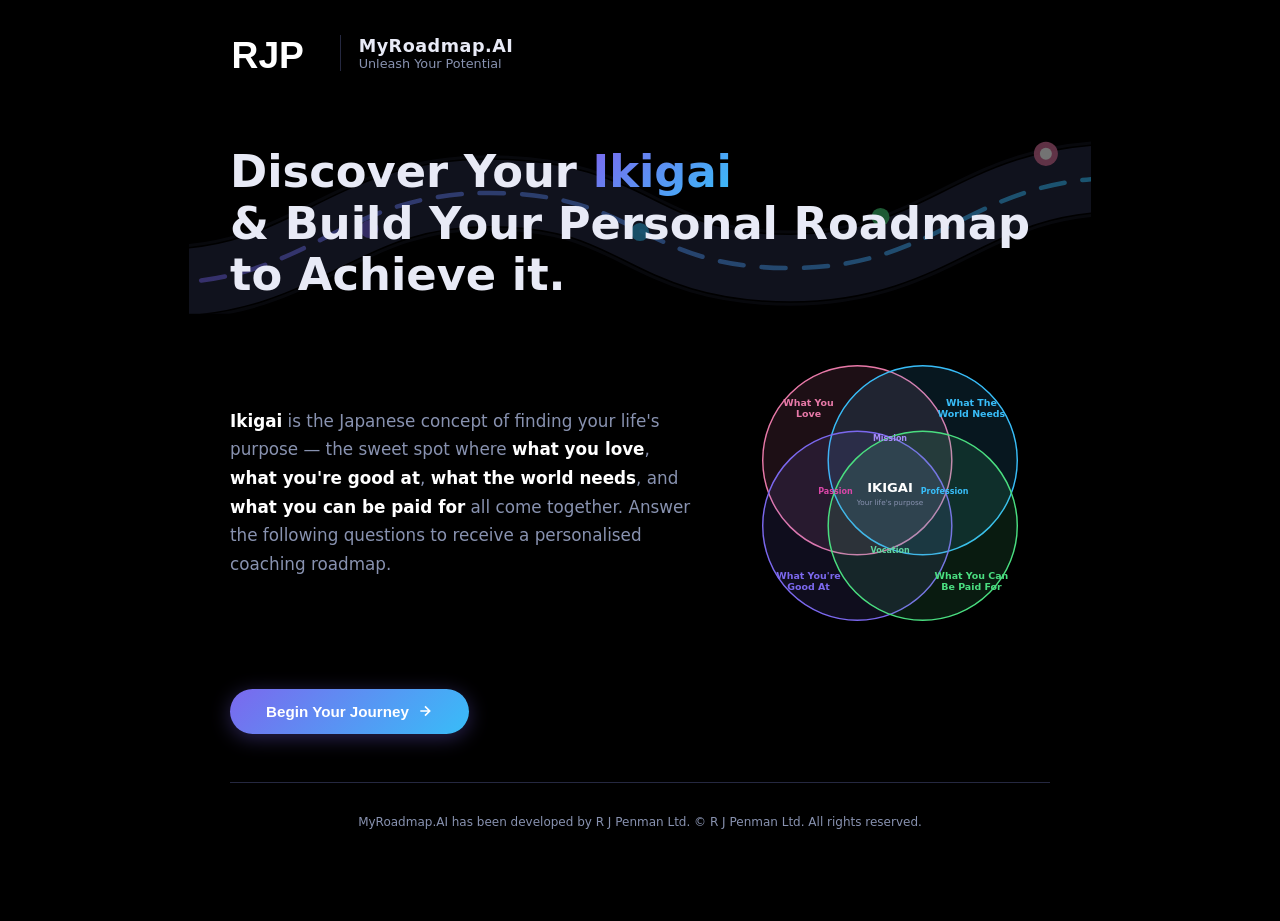
==== commit 64b907f8: "MyRoadmap.AI updates: rebrand, question refinements, data collection enhancements Co-Authored-By: Cl" ====
--- a/ikigai-coach/index.html
+++ b/ikigai-coach/index.html
@@ -619,8 +619,8 @@
     </div>
     <div class="intro-split">
       <p class="hero-sub">
-        <strong style="color:#fff;">Ikigai</strong> is the Japanese concept of finding your life's purpose — the sweet spot where what you
-        <strong style="color:#fff;">love</strong>, <strong style="color:#fff;">what you're good at</strong>, <strong style="color:#fff;">what the world needs</strong>,
+        <strong style="color:#fff;">Ikigai</strong> is the Japanese concept of finding your life's purpose — the sweet spot where <strong style="color:#fff;">what you
+        love</strong>, <strong style="color:#fff;">what you're good at</strong>, <strong style="color:#fff;">what the world needs</strong>,
         and <strong style="color:#fff;">what you can be paid for</strong> all come together. Answer the following questions to receive
         a personalised coaching roadmap.
       </p>
@@ -715,12 +715,6 @@
         </select>
       </div>
       <div class="field-group">
-        <label for="f-occupation">Current Occupation</label>
-        <input type="text" id="f-occupation" placeholder="e.g. Sales Manager" />
-      </div>
-    </div>
-    <div class="field-row">
-      <div class="field-group">
         <label for="f-parent">Do you have children?</label>
         <select id="f-parent">
           <option value="">Select...</option>
@@ -729,6 +723,12 @@
           <option>Expecting</option>
           <option>Prefer not to say</option>
         </select>
+      </div>
+    </div>
+    <div class="field-row">
+      <div class="field-group">
+        <label for="f-occupation">Occupation</label>
+        <input type="text" id="f-occupation" placeholder="e.g. Sales Manager" />
       </div>
       <div class="field-group">
         <label for="f-date">Today's Date</label>
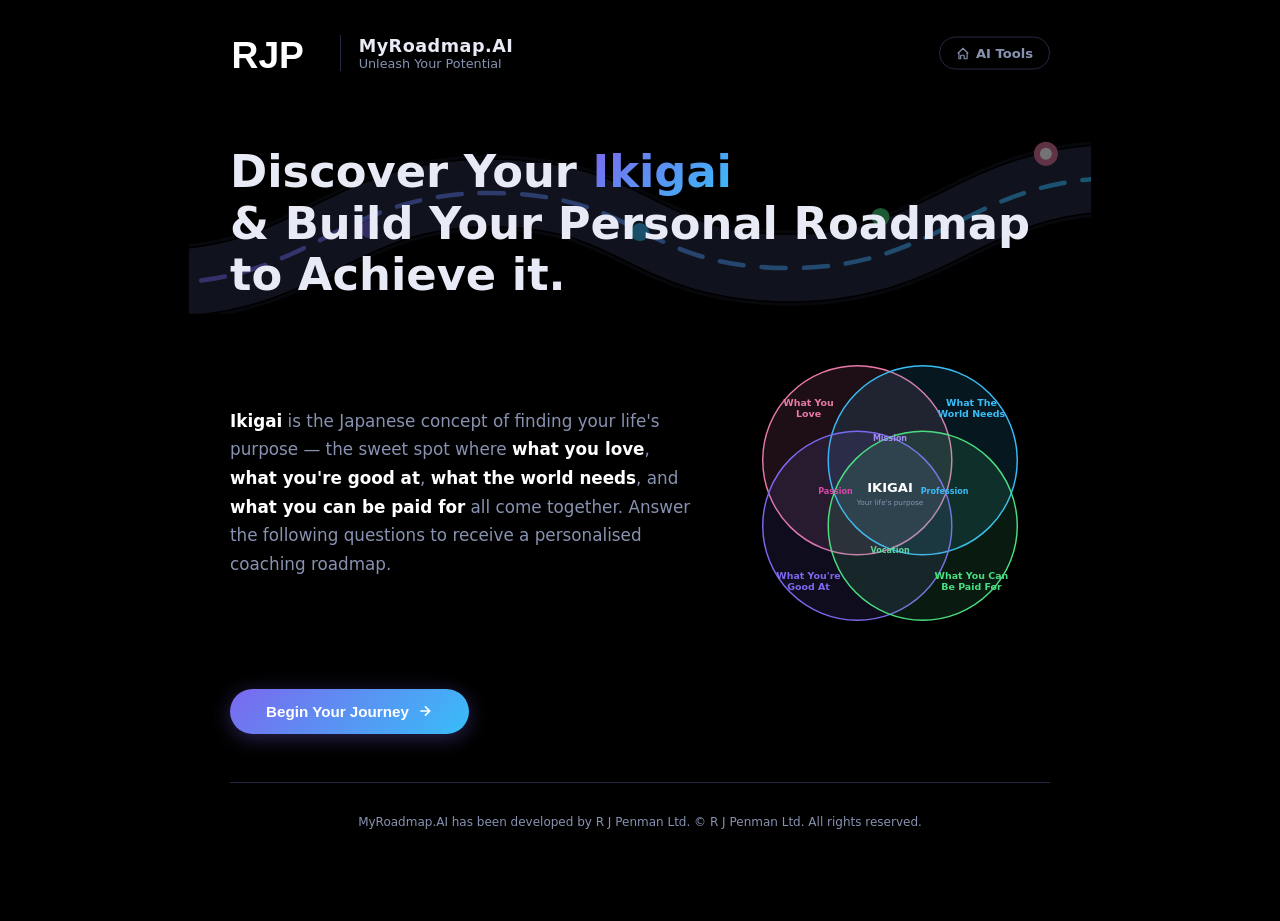
==== commit aac88e1a: "hyperlink to main page" ====
--- a/ikigai-coach/index.html
+++ b/ikigai-coach/index.html
@@ -48,11 +48,20 @@
     @keyframes fadeIn { from { opacity: 0; transform: translateY(14px); } to { opacity: 1; transform: translateY(0); } }
 
     /* ── HEADER ── */
-    .logo-row { display: flex; align-items: center; gap: 18px; margin-bottom: 40px; }
+    .logo-row { display: flex; align-items: center; gap: 18px; margin-bottom: 40px; position: relative; }
     .logo-rjp { height: 42px; width: auto; display: block; }
     .logo-divider { width: 1px; height: 36px; background: var(--border); }
     .logo-title { font-size: 1.1rem; font-weight: 700; letter-spacing: .5px; }
     .logo-subtitle { font-size: .8rem; color: var(--text-muted); }
+    .home-link {
+      position: absolute; right: 0; top: 50%; transform: translateY(-50%);
+      display: inline-flex; align-items: center; gap: 6px;
+      font-size: .82rem; font-weight: 700; color: var(--text-muted);
+      text-decoration: none; padding: 8px 16px;
+      border: 1.5px solid var(--border); border-radius: 50px;
+      transition: border-color .2s, color .2s;
+    }
+    .home-link:hover { border-color: #7b68ee; color: var(--text); }
 
     /* ── HERO ── */
     .hero-heading {
@@ -2008,6 +2017,17 @@
 buildStepDots();
 initTags();
 
+/* ── Add AI Tools home link to every logo-row ── */
+document.querySelectorAll('.logo-row').forEach(row => {
+  if (!row.querySelector('.home-link')) {
+    const link = document.createElement('a');
+    link.href = '../index.html';
+    link.className = 'home-link';
+    link.innerHTML = '<svg width="14" height="14" fill="none" stroke="currentColor" stroke-width="2" viewBox="0 0 24 24"><path d="M3 12l9-9 9 9M5 10v10a1 1 0 001 1h3m10-11v10a1 1 0 01-1 1h-3m-6 0a1 1 0 01-1-1v-4a1 1 0 011-1h4a1 1 0 011 1v4a1 1 0 01-1 1"/></svg> AI Tools';
+    row.appendChild(link);
+  }
+});
+
 /* ── Auto-fill today's date ── */
 (function setTodayDate() {
   const now = new Date();
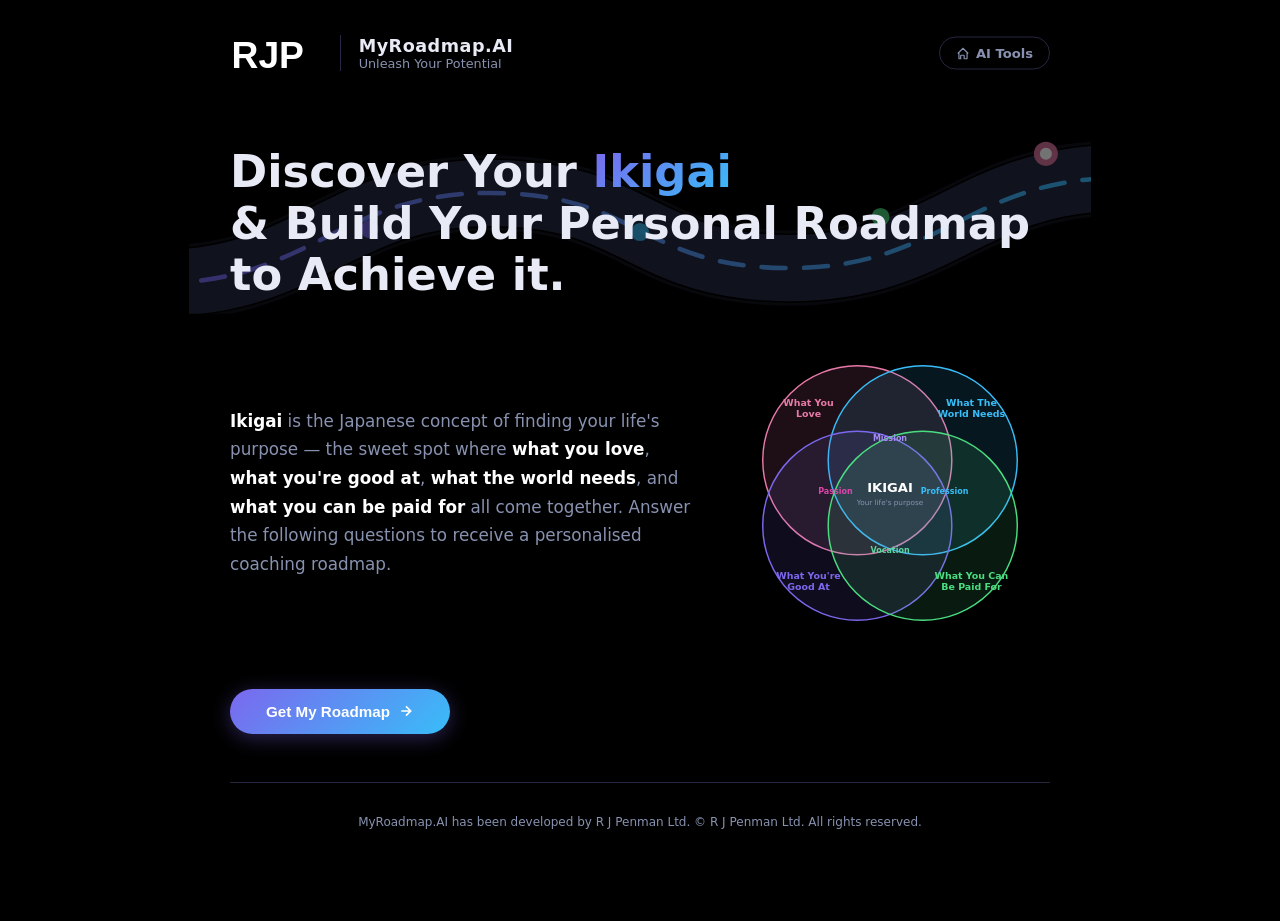
==== commit 041ddfc3: "update 15.0" ====
--- a/ikigai-coach/index.html
+++ b/ikigai-coach/index.html
@@ -502,11 +502,18 @@
     /* ── MOBILE ── */
     @media (max-width: 480px) {
       .app { padding: 20px 14px 40px; }
-      .logo-row { gap: 12px; margin-bottom: 28px; }
+      .logo-row { gap: 12px; margin-bottom: 28px; flex-wrap: wrap; justify-content: center; }
       .logo-rjp { height: 32px; }
+      .home-link { position: static; transform: none; margin-top: 8px; }
       .step-title { font-size: 1.2rem; }
-      .actions { flex-direction: column; }
+      .step-dots { gap: 4px; justify-content: center; flex-wrap: wrap; }
+      .step-dot { width: 26px; height: 26px; font-size: .65rem; }
+      .actions { flex-direction: column-reverse; }
       .actions .btn-primary, .actions .btn-secondary { width: 100%; justify-content: center; }
+      .screen > .btn-primary { display: flex; width: 100%; justify-content: center; }
+      .results-hero { padding: 28px 16px; }
+      .coaching-focus { grid-template-columns: 1fr; }
+      .pillar-results-grid { grid-template-columns: 1fr; }
     }
 
     /* ── VALIDATION SHAKE ── */
@@ -668,7 +675,7 @@
     </div>
 
     <button class="btn-primary" onclick="startAssessment()">
-      Begin Your Journey
+      Get My Roadmap
       <svg width="16" height="16" fill="none" stroke="currentColor" stroke-width="2.5" viewBox="0 0 24 24"><path d="M5 12h14M12 5l7 7-7 7"/></svg>
     </button>
   </div>
